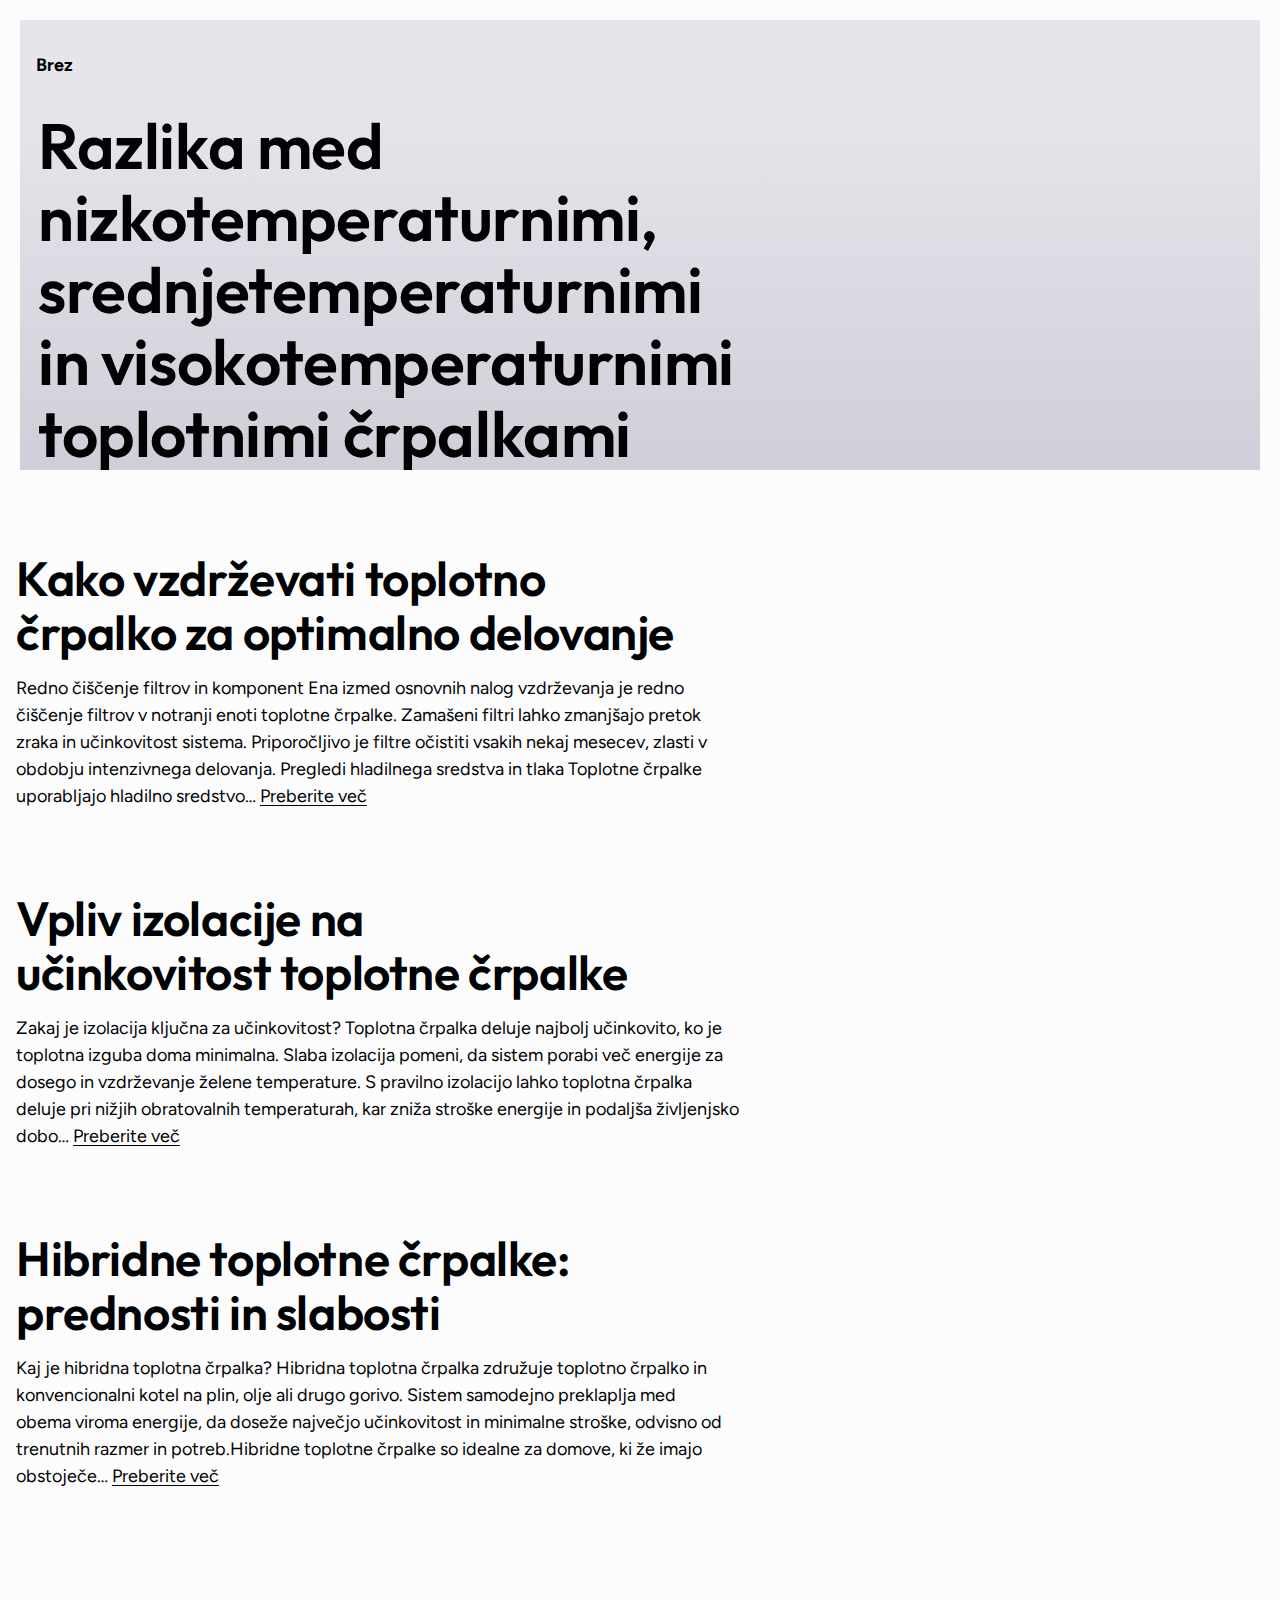
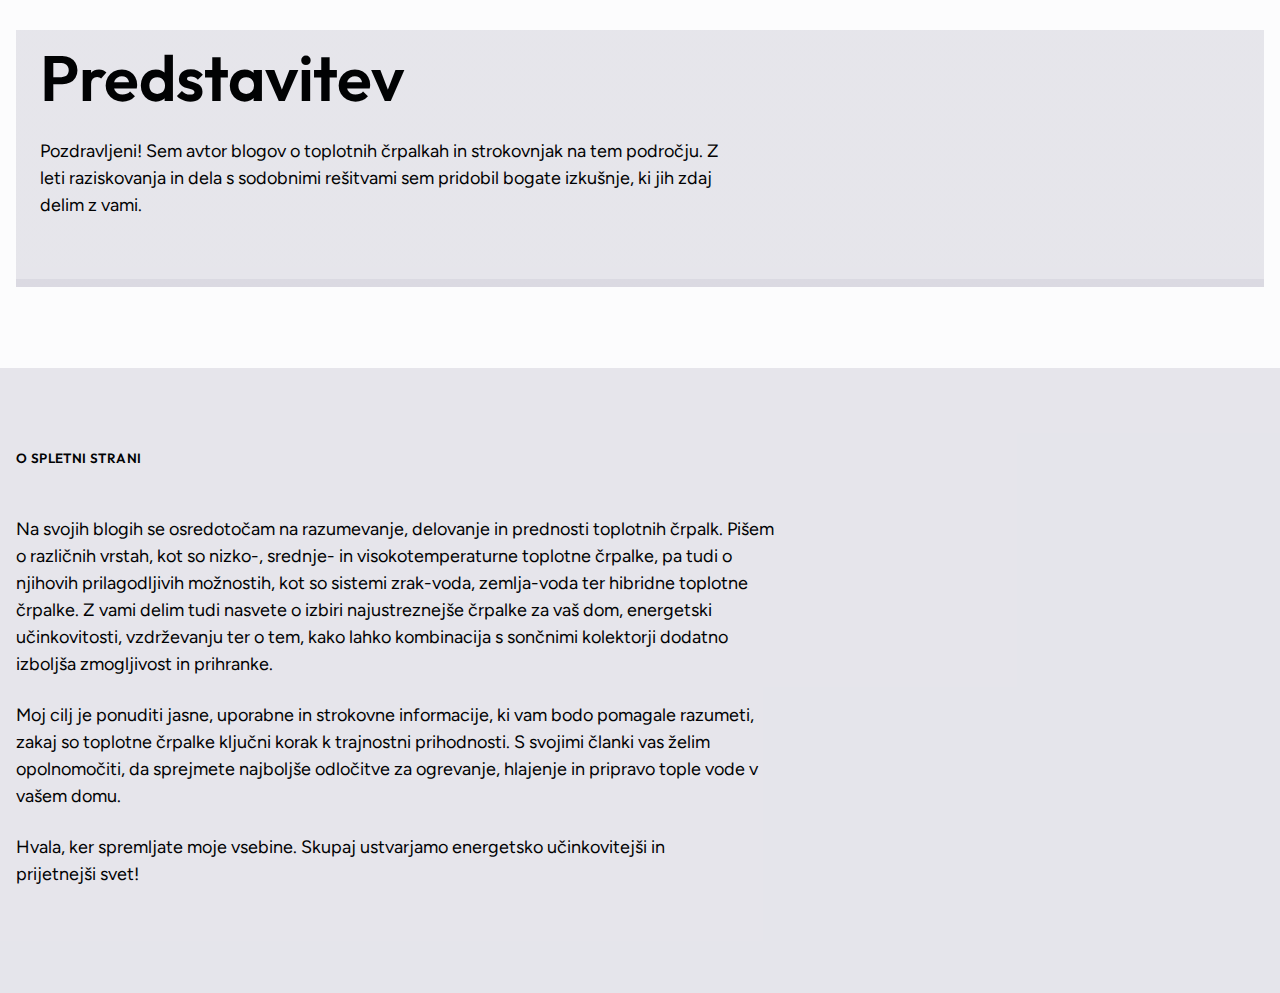
==== index.html @ 3a018a1e "Add files via upload" ====
<!DOCTYPE html>
<html lang="en-US">
<head>
	<meta charset="UTF-8">
	<meta name="viewport" content="width=device-width, initial-scale=1">
<meta name="robots" content="max-image-preview:large">
	<style>img:is([sizes="auto" i], [sizes^="auto," i]) { contain-intrinsic-size: 3000px 1500px }</style>
	<title>Brez</title>
<link rel="alternate" type="application/rss+xml" title="Brez &raquo; Feed" href="/feed/">
<link rel="alternate" type="application/rss+xml" title="Brez &raquo; Comments Feed" href="/comments/feed/">
<script>
window._wpemojiSettings = {"baseUrl":"https:\/\/s.w.org\/images\/core\/emoji\/15.0.3\/72x72\/","ext":".png","svgUrl":"https:\/\/s.w.org\/images\/core\/emoji\/15.0.3\/svg\/","svgExt":".svg","source":{"concatemoji":"\/wp-includes\/js\/wp-emoji-release.min.js?ver=6.7.1"}};
/*! This file is auto-generated */
!function(i,n){var o,s,e;function c(e){try{var t={supportTests:e,timestamp:(new Date).valueOf()};sessionStorage.setItem(o,JSON.stringify(t))}catch(e){}}function p(e,t,n){e.clearRect(0,0,e.canvas.width,e.canvas.height),e.fillText(t,0,0);var t=new Uint32Array(e.getImageData(0,0,e.canvas.width,e.canvas.height).data),r=(e.clearRect(0,0,e.canvas.width,e.canvas.height),e.fillText(n,0,0),new Uint32Array(e.getImageData(0,0,e.canvas.width,e.canvas.height).data));return t.every(function(e,t){return e===r[t]})}function u(e,t,n){switch(t){case"flag":return n(e,"🏳️‍⚧️","🏳️​⚧️")?!1:!n(e,"🇺🇳","🇺​🇳")&&!n(e,"🏴󠁧󠁢󠁥󠁮󠁧󠁿","🏴​󠁧​󠁢​󠁥​󠁮​󠁧​󠁿");case"emoji":return!n(e,"🐦‍⬛","🐦​⬛")}return!1}function f(e,t,n){var r="undefined"!=typeof WorkerGlobalScope&&self instanceof WorkerGlobalScope?new OffscreenCanvas(300,150):i.createElement("canvas"),a=r.getContext("2d",{willReadFrequently:!0}),o=(a.textBaseline="top",a.font="600 32px Arial",{});return e.forEach(function(e){o[e]=t(a,e,n)}),o}function t(e){var t=i.createElement("script");t.src=e,t.defer=!0,i.head.appendChild(t)}"undefined"!=typeof Promise&&(o="wpEmojiSettingsSupports",s=["flag","emoji"],n.supports={everything:!0,everythingExceptFlag:!0},e=new Promise(function(e){i.addEventListener("DOMContentLoaded",e,{once:!0})}),new Promise(function(t){var n=function(){try{var e=JSON.parse(sessionStorage.getItem(o));if("object"==typeof e&&"number"==typeof e.timestamp&&(new Date).valueOf()<e.timestamp+604800&&"object"==typeof e.supportTests)return e.supportTests}catch(e){}return null}();if(!n){if("undefined"!=typeof Worker&&"undefined"!=typeof OffscreenCanvas&&"undefined"!=typeof URL&&URL.createObjectURL&&"undefined"!=typeof Blob)try{var e="postMessage("+f.toString()+"("+[JSON.stringify(s),u.toString(),p.toString()].join(",")+"));",r=new Blob([e],{type:"text/javascript"}),a=new Worker(URL.createObjectURL(r),{name:"wpTestEmojiSupports"});return void(a.onmessage=function(e){c(n=e.data),a.terminate(),t(n)})}catch(e){}c(n=f(s,u,p))}t(n)}).then(function(e){for(var t in e)n.supports[t]=e[t],n.supports.everything=n.supports.everything&&n.supports[t],"flag"!==t&&(n.supports.everythingExceptFlag=n.supports.everythingExceptFlag&&n.supports[t]);n.supports.everythingExceptFlag=n.supports.everythingExceptFlag&&!n.supports.flag,n.DOMReady=!1,n.readyCallback=function(){n.DOMReady=!0}}).then(function(){return e}).then(function(){var e;n.supports.everything||(n.readyCallback(),(e=n.source||{}).concatemoji?t(e.concatemoji):e.wpemoji&&e.twemoji&&(t(e.twemoji),t(e.wpemoji)))}))}((window,document),window._wpemojiSettings);
</script>
<style id="wp-block-site-logo-inline-css">.wp-block-site-logo{box-sizing:border-box;line-height:0}.wp-block-site-logo a{display:inline-block;line-height:0}.wp-block-site-logo.is-default-size img{height:auto;width:120px}.wp-block-site-logo img{height:auto;max-width:100%}.wp-block-site-logo a,.wp-block-site-logo img{border-radius:inherit}.wp-block-site-logo.aligncenter{margin-left:auto;margin-right:auto;text-align:center}:root :where(.wp-block-site-logo.is-style-rounded){border-radius:9999px}</style>
<style id="wp-block-site-title-inline-css">.wp-block-site-title{box-sizing:border-box}.wp-block-site-title :where(a){color:inherit;font-family:inherit;font-size:inherit;font-style:inherit;font-weight:inherit;letter-spacing:inherit;line-height:inherit;text-decoration:inherit}</style>
<style id="wp-block-group-inline-css">.wp-block-group{box-sizing:border-box}:where(.wp-block-group.wp-block-group-is-layout-constrained){position:relative}</style>
<style id="wp-block-page-list-inline-css">.wp-block-navigation .wp-block-page-list{align-items:var(--navigation-layout-align,initial);background-color:inherit;display:flex;flex-direction:var(--navigation-layout-direction,initial);flex-wrap:var(--navigation-layout-wrap,wrap);justify-content:var(--navigation-layout-justify,initial)}.wp-block-navigation .wp-block-navigation-item{background-color:inherit}</style>
<link rel="stylesheet" id="wp-block-navigation-css" href="/wp-includes/blocks/navigation/style.min.css?ver=6.7.1" media="all">
<style id="wp-block-post-title-inline-css">.wp-block-post-title{box-sizing:border-box;word-break:break-word}.wp-block-post-title :where(a){display:inline-block;font-family:inherit;font-size:inherit;font-style:inherit;font-weight:inherit;letter-spacing:inherit;line-height:inherit;text-decoration:inherit}</style>
<style id="wp-block-post-featured-image-inline-css">.wp-block-post-featured-image{margin-left:0;margin-right:0}.wp-block-post-featured-image a{display:block;height:100%}.wp-block-post-featured-image :where(img){box-sizing:border-box;height:auto;max-width:100%;vertical-align:bottom;width:100%}.wp-block-post-featured-image.alignfull img,.wp-block-post-featured-image.alignwide img{width:100%}.wp-block-post-featured-image .wp-block-post-featured-image__overlay.has-background-dim{background-color:#000;inset:0;position:absolute}.wp-block-post-featured-image{position:relative}.wp-block-post-featured-image .wp-block-post-featured-image__overlay.has-background-gradient{background-color:initial}.wp-block-post-featured-image .wp-block-post-featured-image__overlay.has-background-dim-0{opacity:0}.wp-block-post-featured-image .wp-block-post-featured-image__overlay.has-background-dim-10{opacity:.1}.wp-block-post-featured-image .wp-block-post-featured-image__overlay.has-background-dim-20{opacity:.2}.wp-block-post-featured-image .wp-block-post-featured-image__overlay.has-background-dim-30{opacity:.3}.wp-block-post-featured-image .wp-block-post-featured-image__overlay.has-background-dim-40{opacity:.4}.wp-block-post-featured-image .wp-block-post-featured-image__overlay.has-background-dim-50{opacity:.5}.wp-block-post-featured-image .wp-block-post-featured-image__overlay.has-background-dim-60{opacity:.6}.wp-block-post-featured-image .wp-block-post-featured-image__overlay.has-background-dim-70{opacity:.7}.wp-block-post-featured-image .wp-block-post-featured-image__overlay.has-background-dim-80{opacity:.8}.wp-block-post-featured-image .wp-block-post-featured-image__overlay.has-background-dim-90{opacity:.9}.wp-block-post-featured-image .wp-block-post-featured-image__overlay.has-background-dim-100{opacity:1}.wp-block-post-featured-image:where(.alignleft,.alignright){width:100%}</style>
<style id="wp-block-columns-inline-css">.wp-block-columns{align-items:normal!important;box-sizing:border-box;display:flex;flex-wrap:wrap!important}@media (min-width:782px){.wp-block-columns{flex-wrap:nowrap!important}}.wp-block-columns.are-vertically-aligned-top{align-items:flex-start}.wp-block-columns.are-vertically-aligned-center{align-items:center}.wp-block-columns.are-vertically-aligned-bottom{align-items:flex-end}@media (max-width:781px){.wp-block-columns:not(.is-not-stacked-on-mobile)>.wp-block-column{flex-basis:100%!important}}@media (min-width:782px){.wp-block-columns:not(.is-not-stacked-on-mobile)>.wp-block-column{flex-basis:0;flex-grow:1}.wp-block-columns:not(.is-not-stacked-on-mobile)>.wp-block-column[style*=flex-basis]{flex-grow:0}}.wp-block-columns.is-not-stacked-on-mobile{flex-wrap:nowrap!important}.wp-block-columns.is-not-stacked-on-mobile>.wp-block-column{flex-basis:0;flex-grow:1}.wp-block-columns.is-not-stacked-on-mobile>.wp-block-column[style*=flex-basis]{flex-grow:0}:where(.wp-block-columns){margin-bottom:1.75em}:where(.wp-block-columns.has-background){padding:1.25em 2.375em}.wp-block-column{flex-grow:1;min-width:0;overflow-wrap:break-word;word-break:break-word}.wp-block-column.is-vertically-aligned-top{align-self:flex-start}.wp-block-column.is-vertically-aligned-center{align-self:center}.wp-block-column.is-vertically-aligned-bottom{align-self:flex-end}.wp-block-column.is-vertically-aligned-stretch{align-self:stretch}.wp-block-column.is-vertically-aligned-bottom,.wp-block-column.is-vertically-aligned-center,.wp-block-column.is-vertically-aligned-top{width:100%}</style>
<style id="wp-block-post-template-inline-css">.wp-block-post-template{list-style:none;margin-bottom:0;margin-top:0;max-width:100%;padding:0}.wp-block-post-template.is-flex-container{display:flex;flex-direction:row;flex-wrap:wrap;gap:1.25em}.wp-block-post-template.is-flex-container>li{margin:0;width:100%}@media (min-width:600px){.wp-block-post-template.is-flex-container.is-flex-container.columns-2>li{width:calc(50% - .625em)}.wp-block-post-template.is-flex-container.is-flex-container.columns-3>li{width:calc(33.33333% - .83333em)}.wp-block-post-template.is-flex-container.is-flex-container.columns-4>li{width:calc(25% - .9375em)}.wp-block-post-template.is-flex-container.is-flex-container.columns-5>li{width:calc(20% - 1em)}.wp-block-post-template.is-flex-container.is-flex-container.columns-6>li{width:calc(16.66667% - 1.04167em)}}@media (max-width:600px){.wp-block-post-template-is-layout-grid.wp-block-post-template-is-layout-grid.wp-block-post-template-is-layout-grid.wp-block-post-template-is-layout-grid{grid-template-columns:1fr}}.wp-block-post-template-is-layout-constrained>li>.alignright,.wp-block-post-template-is-layout-flow>li>.alignright{float:right;margin-inline-end:0;margin-inline-start:2em}.wp-block-post-template-is-layout-constrained>li>.alignleft,.wp-block-post-template-is-layout-flow>li>.alignleft{float:left;margin-inline-end:2em;margin-inline-start:0}.wp-block-post-template-is-layout-constrained>li>.aligncenter,.wp-block-post-template-is-layout-flow>li>.aligncenter{margin-inline-end:auto;margin-inline-start:auto}</style>
<link rel="stylesheet" id="wp-block-cover-css" href="/wp-includes/blocks/cover/style.min.css?ver=6.7.1" media="all">
<style id="wp-block-post-excerpt-inline-css">:where(.wp-block-post-excerpt){box-sizing:border-box;margin-bottom:var(--wp--style--block-gap);margin-top:var(--wp--style--block-gap)}.wp-block-post-excerpt__excerpt{margin-bottom:0;margin-top:0}.wp-block-post-excerpt__more-text{margin-bottom:0;margin-top:var(--wp--style--block-gap)}.wp-block-post-excerpt__more-link{display:inline-block}</style>
<style id="wp-block-spacer-inline-css">.wp-block-spacer{clear:both}</style>
<style id="wp-block-query-pagination-inline-css">.wp-block-query-pagination.is-content-justification-space-between>.wp-block-query-pagination-next:last-of-type{margin-inline-start:auto}.wp-block-query-pagination.is-content-justification-space-between>.wp-block-query-pagination-previous:first-child{margin-inline-end:auto}.wp-block-query-pagination .wp-block-query-pagination-previous-arrow{display:inline-block;margin-right:1ch}.wp-block-query-pagination .wp-block-query-pagination-previous-arrow:not(.is-arrow-chevron){transform:scaleX(1)}.wp-block-query-pagination .wp-block-query-pagination-next-arrow{display:inline-block;margin-left:1ch}.wp-block-query-pagination .wp-block-query-pagination-next-arrow:not(.is-arrow-chevron){transform:scaleX(1)}.wp-block-query-pagination.aligncenter{justify-content:center}</style>
<style id="wp-block-heading-inline-css">h1.has-background,h2.has-background,h3.has-background,h4.has-background,h5.has-background,h6.has-background{padding:1.25em 2.375em}h1.has-text-align-left[style*=writing-mode]:where([style*=vertical-lr]),h1.has-text-align-right[style*=writing-mode]:where([style*=vertical-rl]),h2.has-text-align-left[style*=writing-mode]:where([style*=vertical-lr]),h2.has-text-align-right[style*=writing-mode]:where([style*=vertical-rl]),h3.has-text-align-left[style*=writing-mode]:where([style*=vertical-lr]),h3.has-text-align-right[style*=writing-mode]:where([style*=vertical-rl]),h4.has-text-align-left[style*=writing-mode]:where([style*=vertical-lr]),h4.has-text-align-right[style*=writing-mode]:where([style*=vertical-rl]),h5.has-text-align-left[style*=writing-mode]:where([style*=vertical-lr]),h5.has-text-align-right[style*=writing-mode]:where([style*=vertical-rl]),h6.has-text-align-left[style*=writing-mode]:where([style*=vertical-lr]),h6.has-text-align-right[style*=writing-mode]:where([style*=vertical-rl]){rotate:180deg}</style>
<style id="wp-block-paragraph-inline-css">.is-small-text{font-size:.875em}.is-regular-text{font-size:1em}.is-large-text{font-size:2.25em}.is-larger-text{font-size:3em}.has-drop-cap:not(:focus):first-letter{float:left;font-size:8.4em;font-style:normal;font-weight:100;line-height:.68;margin:.05em .1em 0 0;text-transform:uppercase}body.rtl .has-drop-cap:not(:focus):first-letter{float:none;margin-left:.1em}p.has-drop-cap.has-background{overflow:hidden}:root :where(p.has-background){padding:1.25em 2.375em}:where(p.has-text-color:not(.has-link-color)) a{color:inherit}p.has-text-align-left[style*="writing-mode:vertical-lr"],p.has-text-align-right[style*="writing-mode:vertical-rl"]{rotate:180deg}</style>
<style id="wp-emoji-styles-inline-css">img.wp-smiley, img.emoji {
		display: inline !important;
		border: none !important;
		box-shadow: none !important;
		height: 1em !important;
		width: 1em !important;
		margin: 0 0.07em !important;
		vertical-align: -0.1em !important;
		background: none !important;
		padding: 0 !important;
	}</style>
<style id="wp-block-library-inline-css">:root{--wp-admin-theme-color:#007cba;--wp-admin-theme-color--rgb:0,124,186;--wp-admin-theme-color-darker-10:#006ba1;--wp-admin-theme-color-darker-10--rgb:0,107,161;--wp-admin-theme-color-darker-20:#005a87;--wp-admin-theme-color-darker-20--rgb:0,90,135;--wp-admin-border-width-focus:2px;--wp-block-synced-color:#7a00df;--wp-block-synced-color--rgb:122,0,223;--wp-bound-block-color:var(--wp-block-synced-color)}@media (min-resolution:192dpi){:root{--wp-admin-border-width-focus:1.5px}}.wp-element-button{cursor:pointer}:root{--wp--preset--font-size--normal:16px;--wp--preset--font-size--huge:42px}:root .has-very-light-gray-background-color{background-color:#eee}:root .has-very-dark-gray-background-color{background-color:#313131}:root .has-very-light-gray-color{color:#eee}:root .has-very-dark-gray-color{color:#313131}:root .has-vivid-green-cyan-to-vivid-cyan-blue-gradient-background{background:linear-gradient(135deg,#00d084,#0693e3)}:root .has-purple-crush-gradient-background{background:linear-gradient(135deg,#34e2e4,#4721fb 50%,#ab1dfe)}:root .has-hazy-dawn-gradient-background{background:linear-gradient(135deg,#faaca8,#dad0ec)}:root .has-subdued-olive-gradient-background{background:linear-gradient(135deg,#fafae1,#67a671)}:root .has-atomic-cream-gradient-background{background:linear-gradient(135deg,#fdd79a,#004a59)}:root .has-nightshade-gradient-background{background:linear-gradient(135deg,#330968,#31cdcf)}:root .has-midnight-gradient-background{background:linear-gradient(135deg,#020381,#2874fc)}.has-regular-font-size{font-size:1em}.has-larger-font-size{font-size:2.625em}.has-normal-font-size{font-size:var(--wp--preset--font-size--normal)}.has-huge-font-size{font-size:var(--wp--preset--font-size--huge)}.has-text-align-center{text-align:center}.has-text-align-left{text-align:left}.has-text-align-right{text-align:right}#end-resizable-editor-section{display:none}.aligncenter{clear:both}.items-justified-left{justify-content:flex-start}.items-justified-center{justify-content:center}.items-justified-right{justify-content:flex-end}.items-justified-space-between{justify-content:space-between}.screen-reader-text{border:0;clip:rect(1px,1px,1px,1px);clip-path:inset(50%);height:1px;margin:-1px;overflow:hidden;padding:0;position:absolute;width:1px;word-wrap:normal!important}.screen-reader-text:focus{background-color:#ddd;clip:auto!important;clip-path:none;color:#444;display:block;font-size:1em;height:auto;left:5px;line-height:normal;padding:15px 23px 14px;text-decoration:none;top:5px;width:auto;z-index:100000}html :where(.has-border-color){border-style:solid}html :where([style*=border-top-color]){border-top-style:solid}html :where([style*=border-right-color]){border-right-style:solid}html :where([style*=border-bottom-color]){border-bottom-style:solid}html :where([style*=border-left-color]){border-left-style:solid}html :where([style*=border-width]){border-style:solid}html :where([style*=border-top-width]){border-top-style:solid}html :where([style*=border-right-width]){border-right-style:solid}html :where([style*=border-bottom-width]){border-bottom-style:solid}html :where([style*=border-left-width]){border-left-style:solid}html :where(img[class*=wp-image-]){height:auto;max-width:100%}:where(figure){margin:0 0 1em}html :where(.is-position-sticky){--wp-admin--admin-bar--position-offset:var(--wp-admin--admin-bar--height,0px)}@media screen and (max-width:600px){html :where(.is-position-sticky){--wp-admin--admin-bar--position-offset:0px}}</style>
<style id="global-styles-inline-css">:root{--wp--preset--aspect-ratio--square: 1;--wp--preset--aspect-ratio--4-3: 4/3;--wp--preset--aspect-ratio--3-4: 3/4;--wp--preset--aspect-ratio--3-2: 3/2;--wp--preset--aspect-ratio--2-3: 2/3;--wp--preset--aspect-ratio--16-9: 16/9;--wp--preset--aspect-ratio--9-16: 9/16;--wp--preset--color--black: #000000;--wp--preset--color--cyan-bluish-gray: #abb8c3;--wp--preset--color--white: #ffffff;--wp--preset--color--pale-pink: #f78da7;--wp--preset--color--vivid-red: #cf2e2e;--wp--preset--color--luminous-vivid-orange: #ff6900;--wp--preset--color--luminous-vivid-amber: #fcb900;--wp--preset--color--light-green-cyan: #7bdcb5;--wp--preset--color--vivid-green-cyan: #00d084;--wp--preset--color--pale-cyan-blue: #8ed1fc;--wp--preset--color--vivid-cyan-blue: #0693e3;--wp--preset--color--vivid-purple: #9b51e0;--wp--preset--color--base: #fcfcfd;--wp--preset--color--contrast: #010203;--wp--preset--color--primary: #010304d9;--wp--preset--color--secondary: #01030480;--wp--preset--color--tertiary: #d0cfd9;--wp--preset--color--quaternary: #CFCED980;--wp--preset--gradient--vivid-cyan-blue-to-vivid-purple: linear-gradient(135deg,rgba(6,147,227,1) 0%,rgb(155,81,224) 100%);--wp--preset--gradient--light-green-cyan-to-vivid-green-cyan: linear-gradient(135deg,rgb(122,220,180) 0%,rgb(0,208,130) 100%);--wp--preset--gradient--luminous-vivid-amber-to-luminous-vivid-orange: linear-gradient(135deg,rgba(252,185,0,1) 0%,rgba(255,105,0,1) 100%);--wp--preset--gradient--luminous-vivid-orange-to-vivid-red: linear-gradient(135deg,rgba(255,105,0,1) 0%,rgb(207,46,46) 100%);--wp--preset--gradient--very-light-gray-to-cyan-bluish-gray: linear-gradient(135deg,rgb(238,238,238) 0%,rgb(169,184,195) 100%);--wp--preset--gradient--cool-to-warm-spectrum: linear-gradient(135deg,rgb(74,234,220) 0%,rgb(151,120,209) 20%,rgb(207,42,186) 40%,rgb(238,44,130) 60%,rgb(251,105,98) 80%,rgb(254,248,76) 100%);--wp--preset--gradient--blush-light-purple: linear-gradient(135deg,rgb(255,206,236) 0%,rgb(152,150,240) 100%);--wp--preset--gradient--blush-bordeaux: linear-gradient(135deg,rgb(254,205,165) 0%,rgb(254,45,45) 50%,rgb(107,0,62) 100%);--wp--preset--gradient--luminous-dusk: linear-gradient(135deg,rgb(255,203,112) 0%,rgb(199,81,192) 50%,rgb(65,88,208) 100%);--wp--preset--gradient--pale-ocean: linear-gradient(135deg,rgb(255,245,203) 0%,rgb(182,227,212) 50%,rgb(51,167,181) 100%);--wp--preset--gradient--electric-grass: linear-gradient(135deg,rgb(202,248,128) 0%,rgb(113,206,126) 100%);--wp--preset--gradient--midnight: linear-gradient(135deg,rgb(2,3,129) 0%,rgb(40,116,252) 100%);--wp--preset--gradient--default-gradient: linear-gradient(to bottom,var(--wp--preset--color--quaternary), var(--wp--preset--color--tertiary));--wp--preset--gradient--hard-95-gradient: linear-gradient(to top,var(--wp--preset--color--quaternary) 95%, var(--wp--preset--color--base) 95%);--wp--preset--gradient--hard-30-gradient: linear-gradient(to top,var(--wp--preset--color--quaternary) 30%, var(--wp--preset--color--base) 30%);--wp--preset--font-size--small: clamp(0.825rem, 0.825rem + ((1vw - 0.2rem) * 0.292), 1rem);--wp--preset--font-size--medium: clamp(1.1rem, 1.1rem + ((1vw - 0.2rem) * 0.042), 1.125rem);--wp--preset--font-size--large: clamp(1.25rem, 1.25rem + ((1vw - 0.2rem) * 0.083), 1.3rem);--wp--preset--font-size--x-large: clamp(2.125rem, 2.125rem + ((1vw - 0.2rem) * 1.458), 3rem);--wp--preset--font-size--x-small: clamp(0.8rem, 0.8rem + ((1vw - 0.2rem) * 0.063), 0.8375rem);--wp--preset--font-size--xx-large: clamp(2.5rem, 2.5rem + ((1vw - 0.2rem) * 2.5), 4rem);--wp--preset--font-family--system-font: -apple-system, BlinkMacSystemFont, 'Segoe UI', Roboto, Oxygen-Sans, Ubuntu, Cantarell, 'Helvetica Neue', sans-serif;--wp--preset--font-family--besley: Besley, serif;--wp--preset--font-family--figtree: Figtree, sans-serif;--wp--preset--font-family--manrope: Manrope, sans-serif;--wp--preset--font-family--outfit: Outfit, sans-serif;--wp--preset--font-family--piazzolla-24: Piazzolla, serif;--wp--preset--font-family--space-grotesk: Space Grotesk, sans-serif;--wp--preset--font-family--zilla-slab: Zilla Slab, serif;--wp--preset--spacing--20: 0.44rem;--wp--preset--spacing--30: 0.67rem;--wp--preset--spacing--40: 1rem;--wp--preset--spacing--50: 1.5rem;--wp--preset--spacing--60: 2.25rem;--wp--preset--spacing--70: 3.38rem;--wp--preset--spacing--80: 5.06rem;--wp--preset--shadow--natural: 6px 6px 9px rgba(0, 0, 0, 0.2);--wp--preset--shadow--deep: 12px 12px 50px rgba(0, 0, 0, 0.4);--wp--preset--shadow--sharp: 6px 6px 0px rgba(0, 0, 0, 0.2);--wp--preset--shadow--outlined: 6px 6px 0px -3px rgba(255, 255, 255, 1), 6px 6px rgba(0, 0, 0, 1);--wp--preset--shadow--crisp: 6px 6px 0px rgba(0, 0, 0, 1);}:root { --wp--style--global--content-size: 900px;--wp--style--global--wide-size: 1280px; }:where(body) { margin: 0; }.wp-site-blocks { padding-top: var(--wp--style--root--padding-top); padding-bottom: var(--wp--style--root--padding-bottom); }.has-global-padding { padding-right: var(--wp--style--root--padding-right); padding-left: var(--wp--style--root--padding-left); }.has-global-padding > .alignfull { margin-right: calc(var(--wp--style--root--padding-right) * -1); margin-left: calc(var(--wp--style--root--padding-left) * -1); }.has-global-padding :where(:not(.alignfull.is-layout-flow) > .has-global-padding:not(.wp-block-block, .alignfull)) { padding-right: 0; padding-left: 0; }.has-global-padding :where(:not(.alignfull.is-layout-flow) > .has-global-padding:not(.wp-block-block, .alignfull)) > .alignfull { margin-left: 0; margin-right: 0; }.wp-site-blocks > .alignleft { float: left; margin-right: 2em; }.wp-site-blocks > .alignright { float: right; margin-left: 2em; }.wp-site-blocks > .aligncenter { justify-content: center; margin-left: auto; margin-right: auto; }:where(.wp-site-blocks) > * { margin-block-start: var(--wp--preset--spacing--50); margin-block-end: 0; }:where(.wp-site-blocks) > :first-child { margin-block-start: 0; }:where(.wp-site-blocks) > :last-child { margin-block-end: 0; }:root { --wp--style--block-gap: var(--wp--preset--spacing--50); }:root :where(.is-layout-flow) > :first-child{margin-block-start: 0;}:root :where(.is-layout-flow) > :last-child{margin-block-end: 0;}:root :where(.is-layout-flow) > *{margin-block-start: var(--wp--preset--spacing--50);margin-block-end: 0;}:root :where(.is-layout-constrained) > :first-child{margin-block-start: 0;}:root :where(.is-layout-constrained) > :last-child{margin-block-end: 0;}:root :where(.is-layout-constrained) > *{margin-block-start: var(--wp--preset--spacing--50);margin-block-end: 0;}:root :where(.is-layout-flex){gap: var(--wp--preset--spacing--50);}:root :where(.is-layout-grid){gap: var(--wp--preset--spacing--50);}.is-layout-flow > .alignleft{float: left;margin-inline-start: 0;margin-inline-end: 2em;}.is-layout-flow > .alignright{float: right;margin-inline-start: 2em;margin-inline-end: 0;}.is-layout-flow > .aligncenter{margin-left: auto !important;margin-right: auto !important;}.is-layout-constrained > .alignleft{float: left;margin-inline-start: 0;margin-inline-end: 2em;}.is-layout-constrained > .alignright{float: right;margin-inline-start: 2em;margin-inline-end: 0;}.is-layout-constrained > .aligncenter{margin-left: auto !important;margin-right: auto !important;}.is-layout-constrained > :where(:not(.alignleft):not(.alignright):not(.alignfull)){max-width: var(--wp--style--global--content-size);margin-left: auto !important;margin-right: auto !important;}.is-layout-constrained > .alignwide{max-width: var(--wp--style--global--wide-size);}body .is-layout-flex{display: flex;}.is-layout-flex{flex-wrap: wrap;align-items: center;}.is-layout-flex > :is(*, div){margin: 0;}body .is-layout-grid{display: grid;}.is-layout-grid > :is(*, div){margin: 0;}body{background-color: var(--wp--preset--color--base);color: var(--wp--preset--color--contrast);font-family: var(--wp--preset--font-family--figtree);font-size: var(--wp--preset--font-size--medium);line-height: 1.5;--wp--style--root--padding-top: 0;--wp--style--root--padding-right: var(--wp--preset--spacing--40);--wp--style--root--padding-bottom: 0;--wp--style--root--padding-left: var(--wp--preset--spacing--40);}a:where(:not(.wp-element-button)){color: var(--wp--preset--color--contrast);text-decoration: underline;}:root :where(a:where(:not(.wp-element-button)):hover){color: var(--wp--preset--color--secondary);text-decoration: none;}h1, h2, h3, h4, h5, h6{font-family: var(--wp--preset--font-family--outfit);font-style: normal;font-weight: 700;line-height: 1.125;}h1{font-size: var(--wp--preset--font-size--xx-large);letter-spacing: -0.025rem;}h2{font-size: var(--wp--preset--font-size--x-large);letter-spacing: -0.025rem;text-transform: none;}h3{font-size: var(--wp--preset--font-size--large);line-height: 1.4;}h4{font-size: var(--wp--preset--font-size--medium);line-height: 1.4;}h5{font-size: var(--wp--preset--font-size--small);line-height: 1.4;text-transform: uppercase;}h6{font-size: var(--wp--preset--font-size--small);line-height: 1.4;text-transform: uppercase;}:root :where(.wp-element-button, .wp-block-button__link){background-color: var(--wp--preset--color--primary);border-radius: 0.25rem;border-width: 0;color: var(--wp--preset--color--base);font-family: inherit;font-size: inherit;line-height: inherit;padding: calc(0.667em + 2px) calc(1.333em + 2px);text-decoration: none;}:root :where(.wp-element-button:hover, .wp-block-button__link:hover){background-color: var(--wp--preset--color--secondary);color: var(--wp--preset--color--base);}:root :where(.wp-element-button:focus, .wp-block-button__link:focus){background-color: var(--wp--preset--color--primary);color: var(--wp--preset--color--base);outline-color: var(--wp--preset--color--primary);outline-offset: 2px;outline-style: dotted;outline-width: 1px;}:root :where(.wp-element-button:active, .wp-block-button__link:active){background-color: var(--wp--preset--color--primary);color: var(--wp--preset--color--base);}.has-black-color{color: var(--wp--preset--color--black) !important;}.has-cyan-bluish-gray-color{color: var(--wp--preset--color--cyan-bluish-gray) !important;}.has-white-color{color: var(--wp--preset--color--white) !important;}.has-pale-pink-color{color: var(--wp--preset--color--pale-pink) !important;}.has-vivid-red-color{color: var(--wp--preset--color--vivid-red) !important;}.has-luminous-vivid-orange-color{color: var(--wp--preset--color--luminous-vivid-orange) !important;}.has-luminous-vivid-amber-color{color: var(--wp--preset--color--luminous-vivid-amber) !important;}.has-light-green-cyan-color{color: var(--wp--preset--color--light-green-cyan) !important;}.has-vivid-green-cyan-color{color: var(--wp--preset--color--vivid-green-cyan) !important;}.has-pale-cyan-blue-color{color: var(--wp--preset--color--pale-cyan-blue) !important;}.has-vivid-cyan-blue-color{color: var(--wp--preset--color--vivid-cyan-blue) !important;}.has-vivid-purple-color{color: var(--wp--preset--color--vivid-purple) !important;}.has-base-color{color: var(--wp--preset--color--base) !important;}.has-contrast-color{color: var(--wp--preset--color--contrast) !important;}.has-primary-color{color: var(--wp--preset--color--primary) !important;}.has-secondary-color{color: var(--wp--preset--color--secondary) !important;}.has-tertiary-color{color: var(--wp--preset--color--tertiary) !important;}.has-quaternary-color{color: var(--wp--preset--color--quaternary) !important;}.has-black-background-color{background-color: var(--wp--preset--color--black) !important;}.has-cyan-bluish-gray-background-color{background-color: var(--wp--preset--color--cyan-bluish-gray) !important;}.has-white-background-color{background-color: var(--wp--preset--color--white) !important;}.has-pale-pink-background-color{background-color: var(--wp--preset--color--pale-pink) !important;}.has-vivid-red-background-color{background-color: var(--wp--preset--color--vivid-red) !important;}.has-luminous-vivid-orange-background-color{background-color: var(--wp--preset--color--luminous-vivid-orange) !important;}.has-luminous-vivid-amber-background-color{background-color: var(--wp--preset--color--luminous-vivid-amber) !important;}.has-light-green-cyan-background-color{background-color: var(--wp--preset--color--light-green-cyan) !important;}.has-vivid-green-cyan-background-color{background-color: var(--wp--preset--color--vivid-green-cyan) !important;}.has-pale-cyan-blue-background-color{background-color: var(--wp--preset--color--pale-cyan-blue) !important;}.has-vivid-cyan-blue-background-color{background-color: var(--wp--preset--color--vivid-cyan-blue) !important;}.has-vivid-purple-background-color{background-color: var(--wp--preset--color--vivid-purple) !important;}.has-base-background-color{background-color: var(--wp--preset--color--base) !important;}.has-contrast-background-color{background-color: var(--wp--preset--color--contrast) !important;}.has-primary-background-color{background-color: var(--wp--preset--color--primary) !important;}.has-secondary-background-color{background-color: var(--wp--preset--color--secondary) !important;}.has-tertiary-background-color{background-color: var(--wp--preset--color--tertiary) !important;}.has-quaternary-background-color{background-color: var(--wp--preset--color--quaternary) !important;}.has-black-border-color{border-color: var(--wp--preset--color--black) !important;}.has-cyan-bluish-gray-border-color{border-color: var(--wp--preset--color--cyan-bluish-gray) !important;}.has-white-border-color{border-color: var(--wp--preset--color--white) !important;}.has-pale-pink-border-color{border-color: var(--wp--preset--color--pale-pink) !important;}.has-vivid-red-border-color{border-color: var(--wp--preset--color--vivid-red) !important;}.has-luminous-vivid-orange-border-color{border-color: var(--wp--preset--color--luminous-vivid-orange) !important;}.has-luminous-vivid-amber-border-color{border-color: var(--wp--preset--color--luminous-vivid-amber) !important;}.has-light-green-cyan-border-color{border-color: var(--wp--preset--color--light-green-cyan) !important;}.has-vivid-green-cyan-border-color{border-color: var(--wp--preset--color--vivid-green-cyan) !important;}.has-pale-cyan-blue-border-color{border-color: var(--wp--preset--color--pale-cyan-blue) !important;}.has-vivid-cyan-blue-border-color{border-color: var(--wp--preset--color--vivid-cyan-blue) !important;}.has-vivid-purple-border-color{border-color: var(--wp--preset--color--vivid-purple) !important;}.has-base-border-color{border-color: var(--wp--preset--color--base) !important;}.has-contrast-border-color{border-color: var(--wp--preset--color--contrast) !important;}.has-primary-border-color{border-color: var(--wp--preset--color--primary) !important;}.has-secondary-border-color{border-color: var(--wp--preset--color--secondary) !important;}.has-tertiary-border-color{border-color: var(--wp--preset--color--tertiary) !important;}.has-quaternary-border-color{border-color: var(--wp--preset--color--quaternary) !important;}.has-vivid-cyan-blue-to-vivid-purple-gradient-background{background: var(--wp--preset--gradient--vivid-cyan-blue-to-vivid-purple) !important;}.has-light-green-cyan-to-vivid-green-cyan-gradient-background{background: var(--wp--preset--gradient--light-green-cyan-to-vivid-green-cyan) !important;}.has-luminous-vivid-amber-to-luminous-vivid-orange-gradient-background{background: var(--wp--preset--gradient--luminous-vivid-amber-to-luminous-vivid-orange) !important;}.has-luminous-vivid-orange-to-vivid-red-gradient-background{background: var(--wp--preset--gradient--luminous-vivid-orange-to-vivid-red) !important;}.has-very-light-gray-to-cyan-bluish-gray-gradient-background{background: var(--wp--preset--gradient--very-light-gray-to-cyan-bluish-gray) !important;}.has-cool-to-warm-spectrum-gradient-background{background: var(--wp--preset--gradient--cool-to-warm-spectrum) !important;}.has-blush-light-purple-gradient-background{background: var(--wp--preset--gradient--blush-light-purple) !important;}.has-blush-bordeaux-gradient-background{background: var(--wp--preset--gradient--blush-bordeaux) !important;}.has-luminous-dusk-gradient-background{background: var(--wp--preset--gradient--luminous-dusk) !important;}.has-pale-ocean-gradient-background{background: var(--wp--preset--gradient--pale-ocean) !important;}.has-electric-grass-gradient-background{background: var(--wp--preset--gradient--electric-grass) !important;}.has-midnight-gradient-background{background: var(--wp--preset--gradient--midnight) !important;}.has-default-gradient-gradient-background{background: var(--wp--preset--gradient--default-gradient) !important;}.has-hard-95-gradient-gradient-background{background: var(--wp--preset--gradient--hard-95-gradient) !important;}.has-hard-30-gradient-gradient-background{background: var(--wp--preset--gradient--hard-30-gradient) !important;}.has-small-font-size{font-size: var(--wp--preset--font-size--small) !important;}.has-medium-font-size{font-size: var(--wp--preset--font-size--medium) !important;}.has-large-font-size{font-size: var(--wp--preset--font-size--large) !important;}.has-x-large-font-size{font-size: var(--wp--preset--font-size--x-large) !important;}.has-x-small-font-size{font-size: var(--wp--preset--font-size--x-small) !important;}.has-xx-large-font-size{font-size: var(--wp--preset--font-size--xx-large) !important;}.has-system-font-font-family{font-family: var(--wp--preset--font-family--system-font) !important;}.has-besley-font-family{font-family: var(--wp--preset--font-family--besley) !important;}.has-figtree-font-family{font-family: var(--wp--preset--font-family--figtree) !important;}.has-manrope-font-family{font-family: var(--wp--preset--font-family--manrope) !important;}.has-outfit-font-family{font-family: var(--wp--preset--font-family--outfit) !important;}.has-piazzolla-24-font-family{font-family: var(--wp--preset--font-family--piazzolla-24) !important;}.has-space-grotesk-font-family{font-family: var(--wp--preset--font-family--space-grotesk) !important;}.has-zilla-slab-font-family{font-family: var(--wp--preset--font-family--zilla-slab) !important;}
:root :where(.wp-block-cover){color: var(--wp--preset--color--contrast);}
:root :where(.wp-block-cover h1,.wp-block-cover  h2,.wp-block-cover  h3,.wp-block-cover  h4,.wp-block-cover  h5,.wp-block-cover  h6){color: var(--wp--preset--color--contrast);}
:root :where(.wp-block-cover a:where(:not(.wp-element-button))){color: var(--wp--preset--color--contrast);}
:root :where(.wp-block-navigation){font-size: var(--wp--preset--font-size--medium);line-height: 1;}:root :where(.wp-block-navigation-is-layout-flow) > :first-child{margin-block-start: 0;}:root :where(.wp-block-navigation-is-layout-flow) > :last-child{margin-block-end: 0;}:root :where(.wp-block-navigation-is-layout-flow) > *{margin-block-start: var(--wp--preset--spacing--60);margin-block-end: 0;}:root :where(.wp-block-navigation-is-layout-constrained) > :first-child{margin-block-start: 0;}:root :where(.wp-block-navigation-is-layout-constrained) > :last-child{margin-block-end: 0;}:root :where(.wp-block-navigation-is-layout-constrained) > *{margin-block-start: var(--wp--preset--spacing--60);margin-block-end: 0;}:root :where(.wp-block-navigation-is-layout-flex){gap: var(--wp--preset--spacing--60);}:root :where(.wp-block-navigation-is-layout-grid){gap: var(--wp--preset--spacing--60);}
:root :where(.wp-block-navigation a:where(:not(.wp-element-button))){text-decoration: none;}
:root :where(.wp-block-navigation a:where(:not(.wp-element-button)):hover){text-decoration: underline;}
:root :where(p){line-height: 1.5;}
:root :where(.wp-block-post-featured-image){padding-top: 0;padding-bottom: 0;}
:root :where(.wp-block-post-title){margin-bottom: 0;}
:root :where(.wp-block-post-title a:where(:not(.wp-element-button))){text-decoration: none;}
:root :where(.wp-block-post-title a:where(:not(.wp-element-button)):hover){text-decoration: underline;}
:root :where(.wp-block-query-pagination){font-size: var(--wp--preset--font-size--large);font-style: normal;font-weight: 700;letter-spacing: -0.025rem;line-height: 1;}
:root :where(.wp-block-site-title){color: var(--wp--preset--color--contrast);font-size: var(--wp--preset--font-size--medium);font-style: normal;font-weight: 700;letter-spacing: -0.0025rem;line-height: 1;}
:root :where(.wp-block-site-title a:where(:not(.wp-element-button))){color: var(--wp--preset--color--contrast);text-decoration: none;}
:root :where(.wp-block-site-title a:where(:not(.wp-element-button)):hover){text-decoration: underline;}</style>
<style id="core-block-supports-inline-css">.wp-container-core-group-is-layout-1{flex-wrap:nowrap;gap:var(--wp--preset--spacing--40);}.wp-container-core-navigation-is-layout-1{justify-content:flex-end;}.wp-container-core-group-is-layout-2{flex-wrap:nowrap;justify-content:space-between;}.wp-container-core-group-is-layout-3 > .alignfull{margin-right:calc(var(--wp--preset--spacing--40) * -1);margin-left:calc(var(--wp--preset--spacing--40) * -1);}.wp-elements-792f73397d25f2bd636ad1302e7aec44 h1, .wp-elements-792f73397d25f2bd636ad1302e7aec44 h2, .wp-elements-792f73397d25f2bd636ad1302e7aec44 h3, .wp-elements-792f73397d25f2bd636ad1302e7aec44 h4, .wp-elements-792f73397d25f2bd636ad1302e7aec44 h5, .wp-elements-792f73397d25f2bd636ad1302e7aec44 h6{color:var(--wp--preset--color--base);}.wp-container-core-group-is-layout-4{gap:var(--wp--preset--spacing--50);flex-direction:column;align-items:stretch;}.wp-container-core-columns-is-layout-1{flex-wrap:nowrap;gap:var(--wp--preset--spacing--50) 2em;}.wp-container-core-group-is-layout-5 > .alignfull{margin-right:calc(0px * -1);margin-left:calc(0px * -1);}.wp-container-core-group-is-layout-6{gap:1.2rem;flex-direction:column;align-items:flex-start;justify-content:space-between;}.wp-container-core-group-is-layout-7{gap:var(--wp--preset--spacing--40);flex-direction:column;align-items:stretch;}.wp-container-core-column-is-layout-4 > :where(:not(.alignleft):not(.alignright):not(.alignfull)){margin-left:0 !important;}.wp-container-core-columns-is-layout-2{flex-wrap:nowrap;gap:var(--wp--preset--spacing--30) 2em;}.wp-container-core-columns-is-layout-3{flex-wrap:nowrap;gap:var(--wp--preset--spacing--20) 2em;}.wp-container-core-group-is-layout-8{gap:1.2rem;flex-direction:column;align-items:flex-start;justify-content:space-between;}.wp-container-core-group-is-layout-9{gap:var(--wp--preset--spacing--40);flex-direction:column;align-items:stretch;}.wp-container-core-column-is-layout-10 > :where(:not(.alignleft):not(.alignright):not(.alignfull)){margin-left:0 !important;}.wp-container-core-columns-is-layout-4{flex-wrap:nowrap;gap:var(--wp--preset--spacing--30) 2em;}.wp-container-core-columns-is-layout-5{flex-wrap:nowrap;gap:var(--wp--preset--spacing--20) 2em;}.wp-container-core-group-is-layout-10{gap:1.2rem;flex-direction:column;align-items:flex-start;justify-content:space-between;}.wp-container-core-group-is-layout-11{gap:var(--wp--preset--spacing--40);flex-direction:column;align-items:stretch;}.wp-container-core-column-is-layout-16 > :where(:not(.alignleft):not(.alignright):not(.alignfull)){margin-left:0 !important;}.wp-container-core-columns-is-layout-6{flex-wrap:nowrap;gap:var(--wp--preset--spacing--30) 2em;}.wp-container-core-columns-is-layout-7{flex-wrap:nowrap;gap:var(--wp--preset--spacing--20) 2em;}.wp-container-core-post-template-is-layout-2 > *{margin-block-start:0;margin-block-end:0;}.wp-container-core-post-template-is-layout-2 > * + *{margin-block-start:var(--wp--preset--spacing--80);margin-block-end:0;}.wp-container-content-1{flex-grow:1;}.wp-container-core-group-is-layout-13{gap:var(--wp--preset--spacing--50);flex-direction:column;align-items:flex-start;justify-content:flex-start;}.wp-container-core-column-is-layout-22 > :where(:not(.alignleft):not(.alignright):not(.alignfull)){margin-left:0 !important;}.wp-container-core-column-is-layout-23 > :where(:not(.alignleft):not(.alignright):not(.alignfull)){margin-left:0 !important;}.wp-container-core-columns-is-layout-8{flex-wrap:nowrap;gap:var(--wp--preset--spacing--40) 2em;}.wp-container-core-group-is-layout-15 > *{margin-block-start:0;margin-block-end:0;}.wp-container-core-group-is-layout-15 > * + *{margin-block-start:var(--wp--preset--spacing--80);margin-block-end:0;}.wp-elements-0bb33927d8f34394c34897ac63196ee3 a:where(:not(.wp-element-button)){color:var(--wp--preset--color--contrast);}.wp-container-core-group-is-layout-16{flex-direction:column;align-items:stretch;}.wp-container-core-group-is-layout-17{flex-direction:column;align-items:flex-start;}.wp-container-core-columns-is-layout-9{flex-wrap:nowrap;}.wp-container-core-group-is-layout-18 > .alignfull{margin-right:calc(0px * -1);margin-left:calc(0px * -1);}.wp-container-core-group-is-layout-18 > :where(:not(.alignleft):not(.alignright):not(.alignfull)){margin-left:0 !important;}.wp-container-core-group-is-layout-18 > *{margin-block-start:0;margin-block-end:0;}.wp-container-core-group-is-layout-18 > * + *{margin-block-start:var(--wp--preset--spacing--80);margin-block-end:0;}.wp-container-core-group-is-layout-19 > .alignfull{margin-right:calc(1rem * -1);margin-left:calc(1rem * -1);}</style>
<style id="wp-block-template-skip-link-inline-css">.skip-link.screen-reader-text {
			border: 0;
			clip: rect(1px,1px,1px,1px);
			clip-path: inset(50%);
			height: 1px;
			margin: -1px;
			overflow: hidden;
			padding: 0;
			position: absolute !important;
			width: 1px;
			word-wrap: normal !important;
		}

		.skip-link.screen-reader-text:focus {
			background-color: #eee;
			clip: auto !important;
			clip-path: none;
			color: #444;
			display: block;
			font-size: 1em;
			height: auto;
			left: 5px;
			line-height: normal;
			padding: 15px 23px 14px;
			text-decoration: none;
			top: 5px;
			width: auto;
			z-index: 100000;
		}</style>
<link rel="stylesheet" id="castcore-style-css" href="/wp-content/themes/castcore/style.css?ver=1.0.0" media="all">
<link rel="https://api.w.org/" href="/wp-json/">
<link rel="EditURI" type="application/rsd+xml" title="RSD" href="/xmlrpc.php?rsd">
<meta name="generator" content="WordPress 6.7.1">
<script type="importmap" id="wp-importmap">{"imports":{"@wordpress\/interactivity":"\/wp-includes\/js\/dist\/script-modules\/interactivity\/index.min.js?ver=06b8f695ef48ab2d9277"}}</script>
<script type="module" src="/wp-includes/js/dist/script-modules/block-library/navigation/view.min.js?ver=8ff192874fc8910a284c" id="@wordpress/block-library/navigation/view-js-module"></script>
<link rel="modulepreload" href="/wp-includes/js/dist/script-modules/interactivity/index.min.js?ver=06b8f695ef48ab2d9277" id="@wordpress/interactivity-js-modulepreload">
<style class="wp-fonts-local">@font-face{font-family:Besley;font-style:normal;font-weight:400;font-display:fallback;src:url('/wp-content/themes/castcore/assets/fonts/besley/Besley_regular_400.woff2') format('woff2');}
@font-face{font-family:Besley;font-style:normal;font-weight:700;font-display:fallback;src:url('/wp-content/themes/castcore/assets/fonts/besley/Besley_regular_700.woff2') format('woff2');}
@font-face{font-family:Besley;font-style:italic;font-weight:400;font-display:fallback;src:url('/wp-content/themes/castcore/assets/fonts/besley/Besley_italic_400.woff2') format('woff2');}
@font-face{font-family:Besley;font-style:italic;font-weight:700;font-display:fallback;src:url('/wp-content/themes/castcore/assets/fonts/besley/Besley_italic_700.woff2') format('woff2');}
@font-face{font-family:Figtree;font-style:normal;font-weight:400;font-display:fallback;src:url('/wp-content/themes/castcore/assets/fonts/figtree/figtree_normal_400.ttf') format('truetype');}
@font-face{font-family:Figtree;font-style:normal;font-weight:600;font-display:fallback;src:url('/wp-content/themes/castcore/assets/fonts/figtree/figtree_normal_600.ttf') format('truetype');}
@font-face{font-family:Figtree;font-style:normal;font-weight:700;font-display:fallback;src:url('/wp-content/themes/castcore/assets/fonts/figtree/figtree_normal_700.ttf') format('truetype');}
@font-face{font-family:Figtree;font-style:italic;font-weight:400;font-display:fallback;src:url('/wp-content/themes/castcore/assets/fonts/figtree/figtree_italic_400.ttf') format('truetype');}
@font-face{font-family:Figtree;font-style:italic;font-weight:600;font-display:fallback;src:url('/wp-content/themes/castcore/assets/fonts/figtree/figtree_italic_600.ttf') format('truetype');}
@font-face{font-family:Figtree;font-style:italic;font-weight:700;font-display:fallback;src:url('/wp-content/themes/castcore/assets/fonts/figtree/figtree_italic_700.ttf') format('truetype');}
@font-face{font-family:Manrope;font-style:normal;font-weight:400;font-display:fallback;src:url('/wp-content/themes/castcore/assets/fonts/manrope/manrope_normal_400.ttf') format('truetype');}
@font-face{font-family:Manrope;font-style:normal;font-weight:700;font-display:fallback;src:url('/wp-content/themes/castcore/assets/fonts/manrope/manrope_normal_700.ttf') format('truetype');}
@font-face{font-family:Outfit;font-style:normal;font-weight:400;font-display:fallback;src:url('/wp-content/themes/castcore/assets/fonts/outfit/outfit_normal_400.ttf') format('truetype');}
@font-face{font-family:Outfit;font-style:normal;font-weight:600;font-display:fallback;src:url('/wp-content/themes/castcore/assets/fonts/outfit/outfit_normal_600.ttf') format('truetype');}
@font-face{font-family:Outfit;font-style:italic;font-weight:700;font-display:fallback;src:url('/wp-content/themes/castcore/assets/fonts/outfit/outfit_normal_700.ttf') format('truetype');}
@font-face{font-family:Piazzolla;font-style:normal;font-weight:400;font-display:fallback;src:url('/wp-content/themes/castcore/assets/fonts/piazzolla-24/piazzolla-24_normal_400.ttf') format('truetype');}
@font-face{font-family:Piazzolla;font-style:italic;font-weight:400;font-display:fallback;src:url('/wp-content/themes/castcore/assets/fonts/piazzolla-24/piazzolla-24_italic_400.ttf') format('truetype');}
@font-face{font-family:Piazzolla;font-style:normal;font-weight:800;font-display:fallback;src:url('/wp-content/themes/castcore/assets/fonts/piazzolla-24/piazzolla-24_normal_800.ttf') format('truetype');}
@font-face{font-family:Piazzolla;font-style:italic;font-weight:800;font-display:fallback;src:url('/wp-content/themes/castcore/assets/fonts/piazzolla-24/piazzolla-24_italic_800.ttf') format('truetype');}
@font-face{font-family:"Space Grotesk";font-style:normal;font-weight:300;font-display:fallback;src:url('/wp-content/themes/castcore/assets/fonts/space-grotesk/space-grotesk_normal_300.ttf') format('truetype');}
@font-face{font-family:"Space Grotesk";font-style:normal;font-weight:400;font-display:fallback;src:url('/wp-content/themes/castcore/assets/fonts/space-grotesk/space-grotesk_normal_400.ttf') format('truetype');}
@font-face{font-family:"Space Grotesk";font-style:normal;font-weight:600;font-display:fallback;src:url('/wp-content/themes/castcore/assets/fonts/space-grotesk/space-grotesk_normal_600.ttf') format('truetype');}
@font-face{font-family:"Zilla Slab";font-style:normal;font-weight:400;font-display:fallback;src:url('/wp-content/themes/castcore/assets/fonts/zilla-slab/zilla-slab_normal_400.ttf') format('truetype');}
@font-face{font-family:"Zilla Slab";font-style:italic;font-weight:400;font-display:fallback;src:url('/wp-content/themes/castcore/assets/fonts/zilla-slab/zilla-slab_italic_400.ttf') format('truetype');}
@font-face{font-family:"Zilla Slab";font-style:normal;font-weight:700;font-display:fallback;src:url('/wp-content/themes/castcore/assets/fonts/zilla-slab/zilla-slab_normal_700.ttf') format('truetype');}
@font-face{font-family:"Zilla Slab";font-style:italic;font-weight:700;font-display:fallback;src:url('/wp-content/themes/castcore/assets/fonts/zilla-slab/zilla-slab_italic_700.ttf') format('truetype');}</style>
</head>

<body class="home blog wp-embed-responsive">

<div class="wp-site-blocks">
<header class="wp-block-template-part">
<div class="wp-block-group has-quaternary-background-color has-background has-global-padding is-layout-constrained wp-container-core-group-is-layout-3 wp-block-group-is-layout-constrained" style="border-top-color:var(--wp--preset--color--base);border-top-width:20px;border-right-color:var(--wp--preset--color--base);border-right-width:20px;border-left-color:var(--wp--preset--color--base);border-left-width:20px;padding-top:var(--wp--preset--spacing--60);padding-right:var(--wp--preset--spacing--40);padding-bottom:var(--wp--preset--spacing--60);padding-left:var(--wp--preset--spacing--40)">
<div class="wp-block-group alignwide is-content-justification-space-between is-nowrap is-layout-flex wp-container-core-group-is-layout-2 wp-block-group-is-layout-flex">
<div class="wp-block-group is-nowrap is-layout-flex wp-container-core-group-is-layout-1 wp-block-group-is-layout-flex">

<p class="wp-block-site-title"><a target="_self" rel="home" aria-current="page">Brez</a></p>
</div>


<nav class="is-responsive items-justified-right wp-block-navigation is-horizontal is-content-justification-right is-layout-flex wp-container-core-navigation-is-layout-1 wp-block-navigation-is-layout-flex" aria-label="" data-wp-interactive="core/navigation" data-wp-context='{"overlayOpenedBy":{"click":false,"hover":false,"focus":false},"type":"overlay","roleAttribute":"","ariaLabel":"Menu"}'><button aria-haspopup="dialog" aria-label="Open menu" class="wp-block-navigation__responsive-container-open " data-wp-on-async--click="actions.openMenuOnClick" data-wp-on--keydown="actions.handleMenuKeydown"><svg width="24" height="24" xmlns="http://www.w3.org/2000/svg" viewbox="0 0 24 24"><path d="M5 5v1.5h14V5H5zm0 7.8h14v-1.5H5v1.5zM5 19h14v-1.5H5V19z"></path></svg></button>
				<div class="wp-block-navigation__responsive-container  has-text-color has-base-color has-background has-contrast-background-color" id="modal-1" data-wp-class--has-modal-open="state.isMenuOpen" data-wp-class--is-menu-open="state.isMenuOpen" data-wp-watch="callbacks.initMenu" data-wp-on--keydown="actions.handleMenuKeydown" data-wp-on-async--focusout="actions.handleMenuFocusout" tabindex="-1">
					<div class="wp-block-navigation__responsive-close" tabindex="-1">
						<div class="wp-block-navigation__responsive-dialog" data-wp-bind--aria-modal="state.ariaModal" data-wp-bind--aria-label="state.ariaLabel" data-wp-bind--role="state.roleAttribute">
							<button aria-label="Close menu" class="wp-block-navigation__responsive-container-close" data-wp-on-async--click="actions.closeMenuOnClick"><svg xmlns="http://www.w3.org/2000/svg" viewbox="0 0 24 24" width="24" height="24" aria-hidden="true" focusable="false"><path d="m13.06 12 6.47-6.47-1.06-1.06L12 10.94 5.53 4.47 4.47 5.53 10.94 12l-6.47 6.47 1.06 1.06L12 13.06l6.47 6.47 1.06-1.06L13.06 12Z"></path></svg></button>
							<div class="wp-block-navigation__responsive-container-content" data-wp-watch="callbacks.focusFirstElement" id="modal-1-content">
								
							</div>
						</div>
					</div>
				</div></nav>
</div>
</div>
</header>


<main class="wp-block-group alignwide has-global-padding is-layout-constrained wp-container-core-group-is-layout-15 wp-block-group-is-layout-constrained" style="margin-top:0;margin-bottom:0">
<div class="wp-block-cover alignfull wp-elements-792f73397d25f2bd636ad1302e7aec44" style="border-right-color:var(--wp--preset--color--base);border-right-width:20px;border-left-color:var(--wp--preset--color--base);border-left-width:20px;margin-top:0;margin-bottom:0;padding-top:0;padding-bottom:0;min-height:340px;aspect-ratio:unset;">
<span aria-hidden="true" class="wp-block-cover__background has-background-dim-100 has-background-dim has-background-gradient has-default-gradient-gradient-background"></span><div class="wp-block-cover__inner-container has-global-padding is-layout-constrained wp-block-cover-is-layout-constrained">
<div class="wp-block-group alignwide has-global-padding is-layout-constrained wp-container-core-group-is-layout-5 wp-block-group-is-layout-constrained" style="margin-top:0;margin-bottom:0;padding-top:0;padding-right:0;padding-bottom:0;padding-left:0">
<main class="wp-block-query alignwide is-layout-flow wp-block-query-is-layout-flow"><ul class="alignwide wp-block-post-template is-layout-flow wp-block-post-template-is-layout-flow"><li class="wp-block-post post-17 post type-post status-publish format-standard hentry category-uncategorized">

<div class="wp-block-columns alignwide are-vertically-aligned-center is-layout-flex wp-container-core-columns-is-layout-1 wp-block-columns-is-layout-flex" style="margin-top:0;margin-bottom:0;padding-top:0;padding-right:0;padding-bottom:0;padding-left:0">
<div class="wp-block-column is-vertically-aligned-center is-layout-flow wp-block-column-is-layout-flow" style="flex-basis:63.66%">
<div class="wp-block-group is-vertical is-content-justification-stretch is-layout-flex wp-container-core-group-is-layout-4 wp-block-group-is-layout-flex"><h1 class="wp-block-post-title"><a href="/razlika-med-nizkotemperaturnimi-srednjetemperaturnimi-in-visokotemperaturnimi-toplotnimi-crpalkami/" target="_self">Razlika med nizkotemperaturnimi, srednjetemperaturnimi in visokotemperaturnimi toplotnimi črpalkami</a></h1></div>
</div>



<div class="wp-block-column is-vertically-aligned-center is-layout-flow wp-block-column-is-layout-flow" style="flex-basis:2.5%"></div>



<div class="wp-block-column is-vertically-aligned-center is-layout-flow wp-block-column-is-layout-flow" style="flex-basis:33.33%"></div>
</div>

</li></ul></main>
</div>
</div>
</div>



<div class="wp-block-group alignwide has-global-padding is-layout-constrained wp-block-group-is-layout-constrained">
<div class="wp-block-query alignwide has-global-padding is-layout-constrained wp-block-query-is-layout-constrained">
<ul class="alignwide wp-block-post-template is-layout-flow wp-container-core-post-template-is-layout-2 wp-block-post-template-is-layout-flow">
<li class="wp-block-post post-15 post type-post status-publish format-standard hentry category-uncategorized">

<div class="wp-block-columns alignwide are-vertically-aligned-center is-layout-flex wp-container-core-columns-is-layout-3 wp-block-columns-is-layout-flex">
<div class="wp-block-column is-vertically-aligned-center has-global-padding is-content-justification-left is-layout-constrained wp-container-core-column-is-layout-4 wp-block-column-is-layout-constrained" style="flex-basis:61.66%">
<div class="wp-block-group is-vertical is-content-justification-stretch is-layout-flex wp-container-core-group-is-layout-7 wp-block-group-is-layout-flex">
<h2 class="wp-block-post-title"><a href="/kako-vzdrzevati-toplotno-crpalko-za-optimalno-delovanje/" target="_self">Kako vzdrževati toplotno črpalko za optimalno delovanje</a></h2>


<div class="wp-block-group is-vertical is-layout-flex wp-container-core-group-is-layout-6 wp-block-group-is-layout-flex"><div class="wp-block-post-excerpt"><p class="wp-block-post-excerpt__excerpt">Redno čiščenje filtrov in komponent Ena izmed osnovnih nalog vzdrževanja je redno čiščenje filtrov v notranji enoti toplotne črpalke. Zamašeni filtri lahko zmanjšajo pretok zraka in učinkovitost sistema. Priporočljivo je filtre očistiti vsakih nekaj mesecev, zlasti v obdobju intenzivnega delovanja. Pregledi hladilnega sredstva in tlaka Toplotne črpalke uporabljajo hladilno sredstvo&hellip; <a class="wp-block-post-excerpt__more-link" href="/kako-vzdrzevati-toplotno-crpalko-za-optimalno-delovanje/">Preberite več</a></p></div></div>
</div>
</div>



<div class="wp-block-column is-vertically-aligned-center is-layout-flow wp-block-column-is-layout-flow" style="flex-basis:5%"></div>



<div class="wp-block-column is-vertically-aligned-center is-layout-flow wp-block-column-is-layout-flow" style="flex-basis:33.33%">
<div class="wp-block-columns alignwide are-vertically-aligned-bottom is-layout-flex wp-container-core-columns-is-layout-2 wp-block-columns-is-layout-flex" style="padding-top:0;padding-right:0;padding-bottom:0;padding-left:0">
<div class="wp-block-column is-vertically-aligned-bottom is-layout-flow wp-block-column-is-layout-flow" style="flex-basis:33.33%"></div>



<div class="wp-block-column is-vertically-aligned-bottom is-layout-flow wp-block-column-is-layout-flow" style="flex-basis:5%"></div>



<div class="wp-block-column is-vertically-aligned-bottom is-layout-flow wp-block-column-is-layout-flow" style="flex-basis:61.66%"></div>
</div>
</div>
</div>

</li>
<li class="wp-block-post post-13 post type-post status-publish format-standard hentry category-uncategorized">

<div class="wp-block-columns alignwide are-vertically-aligned-center is-layout-flex wp-container-core-columns-is-layout-5 wp-block-columns-is-layout-flex">
<div class="wp-block-column is-vertically-aligned-center has-global-padding is-content-justification-left is-layout-constrained wp-container-core-column-is-layout-10 wp-block-column-is-layout-constrained" style="flex-basis:61.66%">
<div class="wp-block-group is-vertical is-content-justification-stretch is-layout-flex wp-container-core-group-is-layout-9 wp-block-group-is-layout-flex">
<h2 class="wp-block-post-title"><a href="/vpliv-izolacije-na-ucinkovitost-toplotne-crpalke/" target="_self">Vpliv izolacije na učinkovitost toplotne črpalke</a></h2>


<div class="wp-block-group is-vertical is-layout-flex wp-container-core-group-is-layout-8 wp-block-group-is-layout-flex"><div class="wp-block-post-excerpt"><p class="wp-block-post-excerpt__excerpt">Zakaj je izolacija ključna za učinkovitost? Toplotna črpalka deluje najbolj učinkovito, ko je toplotna izguba doma minimalna. Slaba izolacija pomeni, da sistem porabi več energije za dosego in vzdrževanje želene temperature. S pravilno izolacijo lahko toplotna črpalka deluje pri nižjih obratovalnih temperaturah, kar zniža stroške energije in podaljša življenjsko dobo&hellip; <a class="wp-block-post-excerpt__more-link" href="/vpliv-izolacije-na-ucinkovitost-toplotne-crpalke/">Preberite več</a></p></div></div>
</div>
</div>



<div class="wp-block-column is-vertically-aligned-center is-layout-flow wp-block-column-is-layout-flow" style="flex-basis:5%"></div>



<div class="wp-block-column is-vertically-aligned-center is-layout-flow wp-block-column-is-layout-flow" style="flex-basis:33.33%">
<div class="wp-block-columns alignwide are-vertically-aligned-bottom is-layout-flex wp-container-core-columns-is-layout-4 wp-block-columns-is-layout-flex" style="padding-top:0;padding-right:0;padding-bottom:0;padding-left:0">
<div class="wp-block-column is-vertically-aligned-bottom is-layout-flow wp-block-column-is-layout-flow" style="flex-basis:33.33%"></div>



<div class="wp-block-column is-vertically-aligned-bottom is-layout-flow wp-block-column-is-layout-flow" style="flex-basis:5%"></div>



<div class="wp-block-column is-vertically-aligned-bottom is-layout-flow wp-block-column-is-layout-flow" style="flex-basis:61.66%"></div>
</div>
</div>
</div>

</li>
<li class="wp-block-post post-11 post type-post status-publish format-standard hentry category-uncategorized">

<div class="wp-block-columns alignwide are-vertically-aligned-center is-layout-flex wp-container-core-columns-is-layout-7 wp-block-columns-is-layout-flex">
<div class="wp-block-column is-vertically-aligned-center has-global-padding is-content-justification-left is-layout-constrained wp-container-core-column-is-layout-16 wp-block-column-is-layout-constrained" style="flex-basis:61.66%">
<div class="wp-block-group is-vertical is-content-justification-stretch is-layout-flex wp-container-core-group-is-layout-11 wp-block-group-is-layout-flex">
<h2 class="wp-block-post-title"><a href="/hibridne-toplotne-crpalke-prednosti-in-slabosti/" target="_self">Hibridne toplotne črpalke: prednosti in slabosti</a></h2>


<div class="wp-block-group is-vertical is-layout-flex wp-container-core-group-is-layout-10 wp-block-group-is-layout-flex"><div class="wp-block-post-excerpt"><p class="wp-block-post-excerpt__excerpt">Kaj je hibridna toplotna črpalka? Hibridna toplotna črpalka združuje toplotno črpalko in konvencionalni kotel na plin, olje ali drugo gorivo. Sistem samodejno preklaplja med obema viroma energije, da doseže največjo učinkovitost in minimalne stroške, odvisno od trenutnih razmer in potreb.Hibridne toplotne črpalke so idealne za domove, ki že imajo obstoječe&hellip; <a class="wp-block-post-excerpt__more-link" href="/hibridne-toplotne-crpalke-prednosti-in-slabosti/">Preberite več</a></p></div></div>
</div>
</div>



<div class="wp-block-column is-vertically-aligned-center is-layout-flow wp-block-column-is-layout-flow" style="flex-basis:5%"></div>



<div class="wp-block-column is-vertically-aligned-center is-layout-flow wp-block-column-is-layout-flow" style="flex-basis:33.33%">
<div class="wp-block-columns alignwide are-vertically-aligned-bottom is-layout-flex wp-container-core-columns-is-layout-6 wp-block-columns-is-layout-flex" style="padding-top:0;padding-right:0;padding-bottom:0;padding-left:0">
<div class="wp-block-column is-vertically-aligned-bottom is-layout-flow wp-block-column-is-layout-flow" style="flex-basis:33.33%"></div>



<div class="wp-block-column is-vertically-aligned-bottom is-layout-flow wp-block-column-is-layout-flow" style="flex-basis:5%"></div>



<div class="wp-block-column is-vertically-aligned-bottom is-layout-flow wp-block-column-is-layout-flow" style="flex-basis:61.66%"></div>
</div>
</div>
</div>

</li>
</ul>


<div style="height:var(--wp--preset--spacing--40)" aria-hidden="true" class="wp-block-spacer"></div>


</div>
</div>



<div class="wp-block-group alignwide has-global-padding is-layout-constrained wp-block-group-is-layout-constrained" style="margin-top:var(--wp--preset--spacing--80);margin-bottom:var(--wp--preset--spacing--80)">
<div class="wp-block-columns alignwide are-vertically-aligned-bottom has-hard-95-gradient-gradient-background has-background is-layout-flex wp-container-core-columns-is-layout-8 wp-block-columns-is-layout-flex" style="border-bottom-color:var(--wp--preset--color--quaternary);border-bottom-width:20px;padding-top:0;padding-right:var(--wp--preset--spacing--50);padding-bottom:var(--wp--preset--spacing--50);padding-left:var(--wp--preset--spacing--50)">
<div class="wp-block-column is-vertically-aligned-bottom has-global-padding is-content-justification-left is-layout-constrained wp-container-core-column-is-layout-22 wp-block-column-is-layout-constrained" style="flex-basis:61.66%">
<div class="wp-block-group is-vertical is-content-justification-left is-layout-flex wp-container-core-group-is-layout-13 wp-block-group-is-layout-flex" style="margin-top:var(--wp--preset--spacing--50);margin-bottom:var(--wp--preset--spacing--50)">
<h1 class="wp-block-heading">Predstavitev</h1>



<p>Pozdravljeni! Sem avtor blogov o toplotnih črpalkah in strokovnjak na tem področju. Z leti raziskovanja in dela s sodobnimi rešitvami sem pridobil bogate izkušnje, ki jih zdaj delim z vami.</p>
</div>
</div>



<div class="wp-block-column is-vertically-aligned-bottom has-global-padding is-content-justification-left is-layout-constrained wp-container-core-column-is-layout-23 wp-block-column-is-layout-constrained" style="flex-basis:5%"></div>



<div class="wp-block-column is-vertically-aligned-bottom is-layout-flow wp-block-column-is-layout-flow" style="flex-basis:33.33%"></div>
</div>
</div>
</main>


<footer class="wp-block-template-part">
<div class="wp-block-group has-contrast-color has-quaternary-background-color has-text-color has-background has-link-color wp-elements-0bb33927d8f34394c34897ac63196ee3 has-global-padding is-layout-constrained wp-container-core-group-is-layout-19 wp-block-group-is-layout-constrained" style="margin-top:0;margin-bottom:0;padding-right:1rem;padding-left:1rem">
<div class="wp-block-group alignwide has-global-padding is-content-justification-left is-layout-constrained wp-container-core-group-is-layout-18 wp-block-group-is-layout-constrained" style="padding-top:var(--wp--preset--spacing--80);padding-right:0;padding-bottom:var(--wp--preset--spacing--80);padding-left:0">
<div class="wp-block-columns alignwide is-layout-flex wp-container-core-columns-is-layout-9 wp-block-columns-is-layout-flex">
<div class="wp-block-column is-layout-flow wp-block-column-is-layout-flow" style="flex-basis:61.66%">
<div class="wp-block-group is-vertical is-layout-flex wp-container-core-group-is-layout-17 wp-block-group-is-layout-flex" style="padding-bottom:1.5rem">
<h3 class="wp-block-heading has-barlow-font-family has-x-small-font-size" style="letter-spacing:0.025rem;text-transform:uppercase">O spletni strani</h3>



<div class="wp-block-group is-vertical is-content-justification-stretch is-layout-flex wp-container-core-group-is-layout-16 wp-block-group-is-layout-flex">
<p></p>



<p>Na svojih blogih se osredotočam na razumevanje, delovanje in prednosti toplotnih črpalk. Pišem o različnih vrstah, kot so nizko-, srednje- in visokotemperaturne toplotne črpalke, pa tudi o njihovih prilagodljivih možnostih, kot so sistemi zrak-voda, zemlja-voda ter hibridne toplotne črpalke. Z vami delim tudi nasvete o izbiri najustreznejše črpalke za vaš dom, energetski učinkovitosti, vzdrževanju ter o tem, kako lahko kombinacija s sončnimi kolektorji dodatno izboljša zmogljivost in prihranke.</p>



<p>Moj cilj je ponuditi jasne, uporabne in strokovne informacije, ki vam bodo pomagale razumeti, zakaj so toplotne črpalke ključni korak k trajnostni prihodnosti. S svojimi članki vas želim opolnomočiti, da sprejmete najboljše odločitve za ogrevanje, hlajenje in pripravo tople vode v vašem domu.</p>



<p>Hvala, ker spremljate moje vsebine. Skupaj ustvarjamo energetsko učinkovitejši in prijetnejši svet!</p>
</div>
</div>
</div>



<div class="wp-block-column is-layout-flow wp-block-column-is-layout-flow" style="flex-basis:5%"></div>
</div>
</div>
</div>
</footer>
</div>
<script id="wp-block-template-skip-link-js-after">( function() {
		var skipLinkTarget = document.querySelector( 'main' ),
			sibling,
			skipLinkTargetID,
			skipLink;

		// Early exit if a skip-link target can't be located.
		if ( ! skipLinkTarget ) {
			return;
		}

		/*
		 * Get the site wrapper.
		 * The skip-link will be injected in the beginning of it.
		 */
		sibling = document.querySelector( '.wp-site-blocks' );

		// Early exit if the root element was not found.
		if ( ! sibling ) {
			return;
		}

		// Get the skip-link target's ID, and generate one if it doesn't exist.
		skipLinkTargetID = skipLinkTarget.id;
		if ( ! skipLinkTargetID ) {
			skipLinkTargetID = 'wp--skip-link--target';
			skipLinkTarget.id = skipLinkTargetID;
		}

		// Create the skip link.
		skipLink = document.createElement( 'a' );
		skipLink.classList.add( 'skip-link', 'screen-reader-text' );
		skipLink.href = '#' + skipLinkTargetID;
		skipLink.innerHTML = 'Skip to content';

		// Inject the skip link.
		sibling.parentElement.insertBefore( skipLink, sibling );
	}() );</script>
</body>
</html>
---- wp-includes/blocks/navigation/style.min.css ----
.wp-block-navigation{position:relative;--navigation-layout-justification-setting:flex-start;--navigation-layout-direction:row;--navigation-layout-wrap:wrap;--navigation-layout-justify:flex-start;--navigation-layout-align:center}.wp-block-navigation ul{margin-bottom:0;margin-left:0;margin-top:0;padding-left:0}.wp-block-navigation ul,.wp-block-navigation ul li{list-style:none;padding:0}.wp-block-navigation .wp-block-navigation-item{align-items:center;background-color:inherit;display:flex;position:relative}.wp-block-navigation .wp-block-navigation-item .wp-block-navigation__submenu-container:empty{display:none}.wp-block-navigation .wp-block-navigation-item__content{display:block}.wp-block-navigation .wp-block-navigation-item__content.wp-block-navigation-item__content{color:inherit}.wp-block-navigation.has-text-decoration-underline .wp-block-navigation-item__content,.wp-block-navigation.has-text-decoration-underline .wp-block-navigation-item__content:active,.wp-block-navigation.has-text-decoration-underline .wp-block-navigation-item__content:focus{text-decoration:underline}.wp-block-navigation.has-text-decoration-line-through .wp-block-navigation-item__content,.wp-block-navigation.has-text-decoration-line-through .wp-block-navigation-item__content:active,.wp-block-navigation.has-text-decoration-line-through .wp-block-navigation-item__content:focus{text-decoration:line-through}.wp-block-navigation :where(a),.wp-block-navigation :where(a:active),.wp-block-navigation :where(a:focus){text-decoration:none}.wp-block-navigation .wp-block-navigation__submenu-icon{align-self:center;background-color:inherit;border:none;color:currentColor;display:inline-block;font-size:inherit;height:.6em;line-height:0;margin-left:.25em;padding:0;width:.6em}.wp-block-navigation .wp-block-navigation__submenu-icon svg{display:inline-block;stroke:currentColor;height:inherit;margin-top:.075em;width:inherit}.wp-block-navigation.is-vertical{--navigation-layout-direction:column;--navigation-layout-justify:initial;--navigation-layout-align:flex-start}.wp-block-navigation.no-wrap{--navigation-layout-wrap:nowrap}.wp-block-navigation.items-justified-center{--navigation-layout-justification-setting:center;--navigation-layout-justify:center}.wp-block-navigation.items-justified-center.is-vertical{--navigation-layout-align:center}.wp-block-navigation.items-justified-right{--navigation-layout-justification-setting:flex-end;--navigation-layout-justify:flex-end}.wp-block-navigation.items-justified-right.is-vertical{--navigation-layout-align:flex-end}.wp-block-navigation.items-justified-space-between{--navigation-layout-justification-setting:space-between;--navigation-layout-justify:space-between}.wp-block-navigation .has-child .wp-block-navigation__submenu-container{align-items:normal;background-color:inherit;color:inherit;display:flex;flex-direction:column;height:0;left:-1px;opacity:0;overflow:hidden;position:absolute;top:100%;transition:opacity .1s linear;visibility:hidden;width:0;z-index:2}.wp-block-navigation .has-child .wp-block-navigation__submenu-container>.wp-block-navigation-item>.wp-block-navigation-item__content{display:flex;flex-grow:1}.wp-block-navigation .has-child .wp-block-navigation__submenu-container>.wp-block-navigation-item>.wp-block-navigation-item__content .wp-block-navigation__submenu-icon{margin-left:auto;margin-right:0}.wp-block-navigation .has-child .wp-block-navigation__submenu-container .wp-block-navigation-item__content{margin:0}@media (min-width:782px){.wp-block-navigation .has-child .wp-block-navigation__submenu-container .wp-block-navigation__submenu-container{left:100%;top:-1px}.wp-block-navigation .has-child .wp-block-navigation__submenu-container .wp-block-navigation__submenu-container:before{background:#0000;content:"";display:block;height:100%;position:absolute;right:100%;width:.5em}.wp-block-navigation .has-child .wp-block-navigation__submenu-container .wp-block-navigation__submenu-icon{margin-right:.25em}.wp-block-navigation .has-child .wp-block-navigation__submenu-container .wp-block-navigation__submenu-icon svg{transform:rotate(-90deg)}}.wp-block-navigation .has-child .wp-block-navigation-submenu__toggle[aria-expanded=true]~.wp-block-navigation__submenu-container,.wp-block-navigation .has-child:not(.open-on-click):hover>.wp-block-navigation__submenu-container,.wp-block-navigation .has-child:not(.open-on-click):not(.open-on-hover-click):focus-within>.wp-block-navigation__submenu-container{height:auto;min-width:200px;opacity:1;overflow:visible;visibility:visible;width:auto}.wp-block-navigation.has-background .has-child .wp-block-navigation__submenu-container{left:0;top:100%}@media (min-width:782px){.wp-block-navigation.has-background .has-child .wp-block-navigation__submenu-container .wp-block-navigation__submenu-container{left:100%;top:0}}.wp-block-navigation-submenu{display:flex;position:relative}.wp-block-navigation-submenu .wp-block-navigation__submenu-icon svg{stroke:currentColor}button.wp-block-navigation-item__content{background-color:initial;border:none;color:currentColor;font-family:inherit;font-size:inherit;font-style:inherit;font-weight:inherit;letter-spacing:inherit;line-height:inherit;text-align:left;text-transform:inherit}.wp-block-navigation-submenu__toggle{cursor:pointer}.wp-block-navigation-item.open-on-click .wp-block-navigation-submenu__toggle{padding-left:0;padding-right:.85em}.wp-block-navigation-item.open-on-click .wp-block-navigation-submenu__toggle+.wp-block-navigation__submenu-icon{margin-left:-.6em;pointer-events:none}.wp-block-navigation-item.open-on-click button.wp-block-navigation-item__content:not(.wp-block-navigation-submenu__toggle){padding:0}.wp-block-navigation .wp-block-page-list,.wp-block-navigation__container,.wp-block-navigation__responsive-close,.wp-block-navigation__responsive-container,.wp-block-navigation__responsive-container-content,.wp-block-navigation__responsive-dialog{gap:inherit}:where(.wp-block-navigation.has-background .wp-block-navigation-item a:not(.wp-element-button)),:where(.wp-block-navigation.has-background .wp-block-navigation-submenu a:not(.wp-element-button)){padding:.5em 1em}:where(.wp-block-navigation .wp-block-navigation__submenu-container .wp-block-navigation-item a:not(.wp-element-button)),:where(.wp-block-navigation .wp-block-navigation__submenu-container .wp-block-navigation-submenu a:not(.wp-element-button)),:where(.wp-block-navigation .wp-block-navigation__submenu-container .wp-block-navigation-submenu button.wp-block-navigation-item__content),:where(.wp-block-navigation .wp-block-navigation__submenu-container .wp-block-pages-list__item button.wp-block-navigation-item__content){padding:.5em 1em}.wp-block-navigation.items-justified-right .wp-block-navigation__container .has-child .wp-block-navigation__submenu-container,.wp-block-navigation.items-justified-right .wp-block-page-list>.has-child .wp-block-navigation__submenu-container,.wp-block-navigation.items-justified-space-between .wp-block-page-list>.has-child:last-child .wp-block-navigation__submenu-container,.wp-block-navigation.items-justified-space-between>.wp-block-navigation__container>.has-child:last-child .wp-block-navigation__submenu-container{left:auto;right:0}.wp-block-navigation.items-justified-right .wp-block-navigation__container .has-child .wp-block-navigation__submenu-container .wp-block-navigation__submenu-container,.wp-block-navigation.items-justified-right .wp-block-page-list>.has-child .wp-block-navigation__submenu-container .wp-block-navigation__submenu-container,.wp-block-navigation.items-justified-space-between .wp-block-page-list>.has-child:last-child .wp-block-navigation__submenu-container .wp-block-navigation__submenu-container,.wp-block-navigation.items-justified-space-between>.wp-block-navigation__container>.has-child:last-child .wp-block-navigation__submenu-container .wp-block-navigation__submenu-container{left:-1px;right:-1px}@media (min-width:782px){.wp-block-navigation.items-justified-right .wp-block-navigation__container .has-child .wp-block-navigation__submenu-container .wp-block-navigation__submenu-container,.wp-block-navigation.items-justified-right .wp-block-page-list>.has-child .wp-block-navigation__submenu-container .wp-block-navigation__submenu-container,.wp-block-navigation.items-justified-space-between .wp-block-page-list>.has-child:last-child .wp-block-navigation__submenu-container .wp-block-navigation__submenu-container,.wp-block-navigation.items-justified-space-between>.wp-block-navigation__container>.has-child:last-child .wp-block-navigation__submenu-container .wp-block-navigation__submenu-container{left:auto;right:100%}}.wp-block-navigation:not(.has-background) .wp-block-navigation__submenu-container{background-color:#fff;border:1px solid #00000026}.wp-block-navigation.has-background .wp-block-navigation__submenu-container{background-color:inherit}.wp-block-navigation:not(.has-text-color) .wp-block-navigation__submenu-container{color:#000}.wp-block-navigation__container{align-items:var(--navigation-layout-align,initial);display:flex;flex-direction:var(--navigation-layout-direction,initial);flex-wrap:var(--navigation-layout-wrap,wrap);justify-content:var(--navigation-layout-justify,initial);list-style:none;margin:0;padding-left:0}.wp-block-navigation__container .is-responsive{display:none}.wp-block-navigation__container:only-child,.wp-block-page-list:only-child{flex-grow:1}@keyframes overlay-menu__fade-in-animation{0%{opacity:0;transform:translateY(.5em)}to{opacity:1;transform:translateY(0)}}.wp-block-navigation__responsive-container{bottom:0;display:none;left:0;position:fixed;right:0;top:0}.wp-block-navigation__responsive-container :where(.wp-block-navigation-item a){color:inherit}.wp-block-navigation__responsive-container .wp-block-navigation__responsive-container-content{align-items:var(--navigation-layout-align,initial);display:flex;flex-direction:var(--navigation-layout-direction,initial);flex-wrap:var(--navigation-layout-wrap,wrap);justify-content:var(--navigation-layout-justify,initial)}.wp-block-navigation__responsive-container:not(.is-menu-open.is-menu-open){background-color:inherit!important;color:inherit!important}.wp-block-navigation__responsive-container.is-menu-open{animation:overlay-menu__fade-in-animation .1s ease-out;animation-fill-mode:forwards;background-color:inherit;display:flex;flex-direction:column;overflow:auto;padding:clamp(1rem,var(--wp--style--root--padding-top),20rem) clamp(1rem,var(--wp--style--root--padding-right),20rem) clamp(1rem,var(--wp--style--root--padding-bottom),20rem) clamp(1rem,var(--wp--style--root--padding-left),20em);z-index:100000}@media (prefers-reduced-motion:reduce){.wp-block-navigation__responsive-container.is-menu-open{animation-delay:0s;animation-duration:1ms}}.wp-block-navigation__responsive-container.is-menu-open .wp-block-navigation__responsive-container-content{align-items:var(--navigation-layout-justification-setting,inherit);display:flex;flex-direction:column;flex-wrap:nowrap;overflow:visible;padding-top:calc(2rem + 24px)}.wp-block-navigation__responsive-container.is-menu-open .wp-block-navigation__responsive-container-content,.wp-block-navigation__responsive-container.is-menu-open .wp-block-navigation__responsive-container-content .wp-block-navigation__container,.wp-block-navigation__responsive-container.is-menu-open .wp-block-navigation__responsive-container-content .wp-block-page-list{justify-content:flex-start}.wp-block-navigation__responsive-container.is-menu-open .wp-block-navigation__responsive-container-content .wp-block-navigation__submenu-icon{display:none}.wp-block-navigation__responsive-container.is-menu-open .wp-block-navigation__responsive-container-content .has-child .wp-block-navigation__submenu-container{border:none;height:auto;min-width:200px;opacity:1;overflow:initial;padding-left:2rem;padding-right:2rem;position:static;visibility:visible;width:auto}.wp-block-navigation__responsive-container.is-menu-open .wp-block-navigation__responsive-container-content .wp-block-navigation__container,.wp-block-navigation__responsive-container.is-menu-open .wp-block-navigation__responsive-container-content .wp-block-navigation__submenu-container{gap:inherit}.wp-block-navigation__responsive-container.is-menu-open .wp-block-navigation__responsive-container-content .wp-block-navigation__submenu-container{padding-top:var(--wp--style--block-gap,2em)}.wp-block-navigation__responsive-container.is-menu-open .wp-block-navigation__responsive-container-content .wp-block-navigation-item__content{padding:0}.wp-block-navigation__responsive-container.is-menu-open .wp-block-navigation__responsive-container-content .wp-block-navigation-item,.wp-block-navigation__responsive-container.is-menu-open .wp-block-navigation__responsive-container-content .wp-block-navigation__container,.wp-block-navigation__responsive-container.is-menu-open .wp-block-navigation__responsive-container-content .wp-block-page-list{align-items:var(--navigation-layout-justification-setting,initial);display:flex;flex-direction:column}.wp-block-navigation__responsive-container.is-menu-open .wp-block-navigation-item,.wp-block-navigation__responsive-container.is-menu-open .wp-block-navigation-item .wp-block-navigation__submenu-container,.wp-block-navigation__responsive-container.is-menu-open .wp-block-navigation__container,.wp-block-navigation__responsive-container.is-menu-open .wp-block-page-list{background:#0000!important;color:inherit!important}.wp-block-navigation__responsive-container.is-menu-open .wp-block-navigation__submenu-container.wp-block-navigation__submenu-container.wp-block-navigation__submenu-container.wp-block-navigation__submenu-container{left:auto;right:auto}@media (min-width:600px){.wp-block-navigation__responsive-container:not(.hidden-by-default):not(.is-menu-open){background-color:inherit;display:block;position:relative;width:100%;z-index:auto}.wp-block-navigation__responsive-container:not(.hidden-by-default):not(.is-menu-open) .wp-block-navigation__responsive-container-close{display:none}.wp-block-navigation__responsive-container.is-menu-open .wp-block-navigation__submenu-container.wp-block-navigation__submenu-container.wp-block-navigation__submenu-container.wp-block-navigation__submenu-container{left:0}}.wp-block-navigation:not(.has-background) .wp-block-navigation__responsive-container.is-menu-open{background-color:#fff}.wp-block-navigation:not(.has-text-color) .wp-block-navigation__responsive-container.is-menu-open{color:#000}.wp-block-navigation__toggle_button_label{font-size:1rem;font-weight:700}.wp-block-navigation__responsive-container-close,.wp-block-navigation__responsive-container-open{background:#0000;border:none;color:currentColor;cursor:pointer;margin:0;padding:0;text-transform:inherit;vertical-align:middle}.wp-block-navigation__responsive-container-close svg,.wp-block-navigation__responsive-container-open svg{fill:currentColor;display:block;height:24px;pointer-events:none;width:24px}.wp-block-navigation__responsive-container-open{display:flex}.wp-block-navigation__responsive-container-open.wp-block-navigation__responsive-container-open.wp-block-navigation__responsive-container-open{font-family:inherit;font-size:inherit;font-weight:inherit}@media (min-width:600px){.wp-block-navigation__responsive-container-open:not(.always-shown){display:none}}.wp-block-navigation__responsive-container-close{position:absolute;right:0;top:0;z-index:2}.wp-block-navigation__responsive-container-close.wp-block-navigation__responsive-container-close.wp-block-navigation__responsive-container-close{font-family:inherit;font-size:inherit;font-weight:inherit}.wp-block-navigation__responsive-close{width:100%}.has-modal-open .wp-block-navigation__responsive-close{margin-left:auto;margin-right:auto;max-width:var(--wp--style--global--wide-size,100%)}.wp-block-navigation__responsive-close:focus{outline:none}.is-menu-open .wp-block-navigation__responsive-close,.is-menu-open .wp-block-navigation__responsive-container-content,.is-menu-open .wp-block-navigation__responsive-dialog{box-sizing:border-box}.wp-block-navigation__responsive-dialog{position:relative}.has-modal-open .admin-bar .is-menu-open .wp-block-navigation__responsive-dialog{margin-top:46px}@media (min-width:782px){.has-modal-open .admin-bar .is-menu-open .wp-block-navigation__responsive-dialog{margin-top:32px}}html.has-modal-open{overflow:hidden}
---- wp-includes/blocks/cover/style.min.css ----
.wp-block-cover,.wp-block-cover-image{align-items:center;background-position:50%;box-sizing:border-box;display:flex;justify-content:center;min-height:430px;overflow:hidden;overflow:clip;padding:1em;position:relative}.wp-block-cover .has-background-dim:not([class*=-background-color]),.wp-block-cover-image .has-background-dim:not([class*=-background-color]),.wp-block-cover-image.has-background-dim:not([class*=-background-color]),.wp-block-cover.has-background-dim:not([class*=-background-color]){background-color:#000}.wp-block-cover .has-background-dim.has-background-gradient,.wp-block-cover-image .has-background-dim.has-background-gradient{background-color:initial}.wp-block-cover-image.has-background-dim:before,.wp-block-cover.has-background-dim:before{background-color:inherit;content:""}.wp-block-cover .wp-block-cover__background,.wp-block-cover .wp-block-cover__gradient-background,.wp-block-cover-image .wp-block-cover__background,.wp-block-cover-image .wp-block-cover__gradient-background,.wp-block-cover-image.has-background-dim:not(.has-background-gradient):before,.wp-block-cover.has-background-dim:not(.has-background-gradient):before{bottom:0;left:0;opacity:.5;position:absolute;right:0;top:0;z-index:1}.wp-block-cover-image.has-background-dim.has-background-dim-10 .wp-block-cover__background,.wp-block-cover-image.has-background-dim.has-background-dim-10 .wp-block-cover__gradient-background,.wp-block-cover-image.has-background-dim.has-background-dim-10:not(.has-background-gradient):before,.wp-block-cover.has-background-dim.has-background-dim-10 .wp-block-cover__background,.wp-block-cover.has-background-dim.has-background-dim-10 .wp-block-cover__gradient-background,.wp-block-cover.has-background-dim.has-background-dim-10:not(.has-background-gradient):before{opacity:.1}.wp-block-cover-image.has-background-dim.has-background-dim-20 .wp-block-cover__background,.wp-block-cover-image.has-background-dim.has-background-dim-20 .wp-block-cover__gradient-background,.wp-block-cover-image.has-background-dim.has-background-dim-20:not(.has-background-gradient):before,.wp-block-cover.has-background-dim.has-background-dim-20 .wp-block-cover__background,.wp-block-cover.has-background-dim.has-background-dim-20 .wp-block-cover__gradient-background,.wp-block-cover.has-background-dim.has-background-dim-20:not(.has-background-gradient):before{opacity:.2}.wp-block-cover-image.has-background-dim.has-background-dim-30 .wp-block-cover__background,.wp-block-cover-image.has-background-dim.has-background-dim-30 .wp-block-cover__gradient-background,.wp-block-cover-image.has-background-dim.has-background-dim-30:not(.has-background-gradient):before,.wp-block-cover.has-background-dim.has-background-dim-30 .wp-block-cover__background,.wp-block-cover.has-background-dim.has-background-dim-30 .wp-block-cover__gradient-background,.wp-block-cover.has-background-dim.has-background-dim-30:not(.has-background-gradient):before{opacity:.3}.wp-block-cover-image.has-background-dim.has-background-dim-40 .wp-block-cover__background,.wp-block-cover-image.has-background-dim.has-background-dim-40 .wp-block-cover__gradient-background,.wp-block-cover-image.has-background-dim.has-background-dim-40:not(.has-background-gradient):before,.wp-block-cover.has-background-dim.has-background-dim-40 .wp-block-cover__background,.wp-block-cover.has-background-dim.has-background-dim-40 .wp-block-cover__gradient-background,.wp-block-cover.has-background-dim.has-background-dim-40:not(.has-background-gradient):before{opacity:.4}.wp-block-cover-image.has-background-dim.has-background-dim-50 .wp-block-cover__background,.wp-block-cover-image.has-background-dim.has-background-dim-50 .wp-block-cover__gradient-background,.wp-block-cover-image.has-background-dim.has-background-dim-50:not(.has-background-gradient):before,.wp-block-cover.has-background-dim.has-background-dim-50 .wp-block-cover__background,.wp-block-cover.has-background-dim.has-background-dim-50 .wp-block-cover__gradient-background,.wp-block-cover.has-background-dim.has-background-dim-50:not(.has-background-gradient):before{opacity:.5}.wp-block-cover-image.has-background-dim.has-background-dim-60 .wp-block-cover__background,.wp-block-cover-image.has-background-dim.has-background-dim-60 .wp-block-cover__gradient-background,.wp-block-cover-image.has-background-dim.has-background-dim-60:not(.has-background-gradient):before,.wp-block-cover.has-background-dim.has-background-dim-60 .wp-block-cover__background,.wp-block-cover.has-background-dim.has-background-dim-60 .wp-block-cover__gradient-background,.wp-block-cover.has-background-dim.has-background-dim-60:not(.has-background-gradient):before{opacity:.6}.wp-block-cover-image.has-background-dim.has-background-dim-70 .wp-block-cover__background,.wp-block-cover-image.has-background-dim.has-background-dim-70 .wp-block-cover__gradient-background,.wp-block-cover-image.has-background-dim.has-background-dim-70:not(.has-background-gradient):before,.wp-block-cover.has-background-dim.has-background-dim-70 .wp-block-cover__background,.wp-block-cover.has-background-dim.has-background-dim-70 .wp-block-cover__gradient-background,.wp-block-cover.has-background-dim.has-background-dim-70:not(.has-background-gradient):before{opacity:.7}.wp-block-cover-image.has-background-dim.has-background-dim-80 .wp-block-cover__background,.wp-block-cover-image.has-background-dim.has-background-dim-80 .wp-block-cover__gradient-background,.wp-block-cover-image.has-background-dim.has-background-dim-80:not(.has-background-gradient):before,.wp-block-cover.has-background-dim.has-background-dim-80 .wp-block-cover__background,.wp-block-cover.has-background-dim.has-background-dim-80 .wp-block-cover__gradient-background,.wp-block-cover.has-background-dim.has-background-dim-80:not(.has-background-gradient):before{opacity:.8}.wp-block-cover-image.has-background-dim.has-background-dim-90 .wp-block-cover__background,.wp-block-cover-image.has-background-dim.has-background-dim-90 .wp-block-cover__gradient-background,.wp-block-cover-image.has-background-dim.has-background-dim-90:not(.has-background-gradient):before,.wp-block-cover.has-background-dim.has-background-dim-90 .wp-block-cover__background,.wp-block-cover.has-background-dim.has-background-dim-90 .wp-block-cover__gradient-background,.wp-block-cover.has-background-dim.has-background-dim-90:not(.has-background-gradient):before{opacity:.9}.wp-block-cover-image.has-background-dim.has-background-dim-100 .wp-block-cover__background,.wp-block-cover-image.has-background-dim.has-background-dim-100 .wp-block-cover__gradient-background,.wp-block-cover-image.has-background-dim.has-background-dim-100:not(.has-background-gradient):before,.wp-block-cover.has-background-dim.has-background-dim-100 .wp-block-cover__background,.wp-block-cover.has-background-dim.has-background-dim-100 .wp-block-cover__gradient-background,.wp-block-cover.has-background-dim.has-background-dim-100:not(.has-background-gradient):before{opacity:1}.wp-block-cover .wp-block-cover__background.has-background-dim.has-background-dim-0,.wp-block-cover .wp-block-cover__gradient-background.has-background-dim.has-background-dim-0,.wp-block-cover-image .wp-block-cover__background.has-background-dim.has-background-dim-0,.wp-block-cover-image .wp-block-cover__gradient-background.has-background-dim.has-background-dim-0{opacity:0}.wp-block-cover .wp-block-cover__background.has-background-dim.has-background-dim-10,.wp-block-cover .wp-block-cover__gradient-background.has-background-dim.has-background-dim-10,.wp-block-cover-image .wp-block-cover__background.has-background-dim.has-background-dim-10,.wp-block-cover-image .wp-block-cover__gradient-background.has-background-dim.has-background-dim-10{opacity:.1}.wp-block-cover .wp-block-cover__background.has-background-dim.has-background-dim-20,.wp-block-cover .wp-block-cover__gradient-background.has-background-dim.has-background-dim-20,.wp-block-cover-image .wp-block-cover__background.has-background-dim.has-background-dim-20,.wp-block-cover-image .wp-block-cover__gradient-background.has-background-dim.has-background-dim-20{opacity:.2}.wp-block-cover .wp-block-cover__background.has-background-dim.has-background-dim-30,.wp-block-cover .wp-block-cover__gradient-background.has-background-dim.has-background-dim-30,.wp-block-cover-image .wp-block-cover__background.has-background-dim.has-background-dim-30,.wp-block-cover-image .wp-block-cover__gradient-background.has-background-dim.has-background-dim-30{opacity:.3}.wp-block-cover .wp-block-cover__background.has-background-dim.has-background-dim-40,.wp-block-cover .wp-block-cover__gradient-background.has-background-dim.has-background-dim-40,.wp-block-cover-image .wp-block-cover__background.has-background-dim.has-background-dim-40,.wp-block-cover-image .wp-block-cover__gradient-background.has-background-dim.has-background-dim-40{opacity:.4}.wp-block-cover .wp-block-cover__background.has-background-dim.has-background-dim-50,.wp-block-cover .wp-block-cover__gradient-background.has-background-dim.has-background-dim-50,.wp-block-cover-image .wp-block-cover__background.has-background-dim.has-background-dim-50,.wp-block-cover-image .wp-block-cover__gradient-background.has-background-dim.has-background-dim-50{opacity:.5}.wp-block-cover .wp-block-cover__background.has-background-dim.has-background-dim-60,.wp-block-cover .wp-block-cover__gradient-background.has-background-dim.has-background-dim-60,.wp-block-cover-image .wp-block-cover__background.has-background-dim.has-background-dim-60,.wp-block-cover-image .wp-block-cover__gradient-background.has-background-dim.has-background-dim-60{opacity:.6}.wp-block-cover .wp-block-cover__background.has-background-dim.has-background-dim-70,.wp-block-cover .wp-block-cover__gradient-background.has-background-dim.has-background-dim-70,.wp-block-cover-image .wp-block-cover__background.has-background-dim.has-background-dim-70,.wp-block-cover-image .wp-block-cover__gradient-background.has-background-dim.has-background-dim-70{opacity:.7}.wp-block-cover .wp-block-cover__background.has-background-dim.has-background-dim-80,.wp-block-cover .wp-block-cover__gradient-background.has-background-dim.has-background-dim-80,.wp-block-cover-image .wp-block-cover__background.has-background-dim.has-background-dim-80,.wp-block-cover-image .wp-block-cover__gradient-background.has-background-dim.has-background-dim-80{opacity:.8}.wp-block-cover .wp-block-cover__background.has-background-dim.has-background-dim-90,.wp-block-cover .wp-block-cover__gradient-background.has-background-dim.has-background-dim-90,.wp-block-cover-image .wp-block-cover__background.has-background-dim.has-background-dim-90,.wp-block-cover-image .wp-block-cover__gradient-background.has-background-dim.has-background-dim-90{opacity:.9}.wp-block-cover .wp-block-cover__background.has-background-dim.has-background-dim-100,.wp-block-cover .wp-block-cover__gradient-background.has-background-dim.has-background-dim-100,.wp-block-cover-image .wp-block-cover__background.has-background-dim.has-background-dim-100,.wp-block-cover-image .wp-block-cover__gradient-background.has-background-dim.has-background-dim-100{opacity:1}.wp-block-cover-image.alignleft,.wp-block-cover-image.alignright,.wp-block-cover.alignleft,.wp-block-cover.alignright{max-width:420px;width:100%}.wp-block-cover-image.aligncenter,.wp-block-cover-image.alignleft,.wp-block-cover-image.alignright,.wp-block-cover.aligncenter,.wp-block-cover.alignleft,.wp-block-cover.alignright{display:flex}.wp-block-cover .wp-block-cover__inner-container,.wp-block-cover-image .wp-block-cover__inner-container{color:inherit;width:100%;z-index:1}.has-modal-open .wp-block-cover .wp-block-cover__inner-container,.has-modal-open .wp-block-cover-image .wp-block-cover__inner-container{z-index:auto}.wp-block-cover-image.is-position-top-left,.wp-block-cover.is-position-top-left{align-items:flex-start;justify-content:flex-start}.wp-block-cover-image.is-position-top-center,.wp-block-cover.is-position-top-center{align-items:flex-start;justify-content:center}.wp-block-cover-image.is-position-top-right,.wp-block-cover.is-position-top-right{align-items:flex-start;justify-content:flex-end}.wp-block-cover-image.is-position-center-left,.wp-block-cover.is-position-center-left{align-items:center;justify-content:flex-start}.wp-block-cover-image.is-position-center-center,.wp-block-cover.is-position-center-center{align-items:center;justify-content:center}.wp-block-cover-image.is-position-center-right,.wp-block-cover.is-position-center-right{align-items:center;justify-content:flex-end}.wp-block-cover-image.is-position-bottom-left,.wp-block-cover.is-position-bottom-left{align-items:flex-end;justify-content:flex-start}.wp-block-cover-image.is-position-bottom-center,.wp-block-cover.is-position-bottom-center{align-items:flex-end;justify-content:center}.wp-block-cover-image.is-position-bottom-right,.wp-block-cover.is-position-bottom-right{align-items:flex-end;justify-content:flex-end}.wp-block-cover-image.has-custom-content-position.has-custom-content-position .wp-block-cover__inner-container,.wp-block-cover.has-custom-content-position.has-custom-content-position .wp-block-cover__inner-container{margin:0}.wp-block-cover-image.has-custom-content-position.has-custom-content-position.is-position-bottom-left .wp-block-cover__inner-container,.wp-block-cover-image.has-custom-content-position.has-custom-content-position.is-position-bottom-right .wp-block-cover__inner-container,.wp-block-cover-image.has-custom-content-position.has-custom-content-position.is-position-center-left .wp-block-cover__inner-container,.wp-block-cover-image.has-custom-content-position.has-custom-content-position.is-position-center-right .wp-block-cover__inner-container,.wp-block-cover-image.has-custom-content-position.has-custom-content-position.is-position-top-left .wp-block-cover__inner-container,.wp-block-cover-image.has-custom-content-position.has-custom-content-position.is-position-top-right .wp-block-cover__inner-container,.wp-block-cover.has-custom-content-position.has-custom-content-position.is-position-bottom-left .wp-block-cover__inner-container,.wp-block-cover.has-custom-content-position.has-custom-content-position.is-position-bottom-right .wp-block-cover__inner-container,.wp-block-cover.has-custom-content-position.has-custom-content-position.is-position-center-left .wp-block-cover__inner-container,.wp-block-cover.has-custom-content-position.has-custom-content-position.is-position-center-right .wp-block-cover__inner-container,.wp-block-cover.has-custom-content-position.has-custom-content-position.is-position-top-left .wp-block-cover__inner-container,.wp-block-cover.has-custom-content-position.has-custom-content-position.is-position-top-right .wp-block-cover__inner-container{margin:0;width:auto}.wp-block-cover .wp-block-cover__image-background,.wp-block-cover video.wp-block-cover__video-background,.wp-block-cover-image .wp-block-cover__image-background,.wp-block-cover-image video.wp-block-cover__video-background{border:none;bottom:0;box-shadow:none;height:100%;left:0;margin:0;max-height:none;max-width:none;object-fit:cover;outline:none;padding:0;position:absolute;right:0;top:0;width:100%}.wp-block-cover-image.has-parallax,.wp-block-cover.has-parallax,.wp-block-cover__image-background.has-parallax,video.wp-block-cover__video-background.has-parallax{background-attachment:fixed;background-repeat:no-repeat;background-size:cover}@supports (-webkit-touch-callout:inherit){.wp-block-cover-image.has-parallax,.wp-block-cover.has-parallax,.wp-block-cover__image-background.has-parallax,video.wp-block-cover__video-background.has-parallax{background-attachment:scroll}}@media (prefers-reduced-motion:reduce){.wp-block-cover-image.has-parallax,.wp-block-cover.has-parallax,.wp-block-cover__image-background.has-parallax,video.wp-block-cover__video-background.has-parallax{background-attachment:scroll}}.wp-block-cover-image.is-repeated,.wp-block-cover.is-repeated,.wp-block-cover__image-background.is-repeated,video.wp-block-cover__video-background.is-repeated{background-repeat:repeat;background-size:auto}.wp-block-cover__image-background,.wp-block-cover__video-background{z-index:0}.wp-block-cover-image-text,.wp-block-cover-image-text a,.wp-block-cover-image-text a:active,.wp-block-cover-image-text a:focus,.wp-block-cover-image-text a:hover,.wp-block-cover-text,.wp-block-cover-text a,.wp-block-cover-text a:active,.wp-block-cover-text a:focus,.wp-block-cover-text a:hover,section.wp-block-cover-image h2,section.wp-block-cover-image h2 a,section.wp-block-cover-image h2 a:active,section.wp-block-cover-image h2 a:focus,section.wp-block-cover-image h2 a:hover{color:#fff}.wp-block-cover-image .wp-block-cover.has-left-content{justify-content:flex-start}.wp-block-cover-image .wp-block-cover.has-right-content{justify-content:flex-end}.wp-block-cover-image.has-left-content .wp-block-cover-image-text,.wp-block-cover.has-left-content .wp-block-cover-text,section.wp-block-cover-image.has-left-content>h2{margin-left:0;text-align:left}.wp-block-cover-image.has-right-content .wp-block-cover-image-text,.wp-block-cover.has-right-content .wp-block-cover-text,section.wp-block-cover-image.has-right-content>h2{margin-right:0;text-align:right}.wp-block-cover .wp-block-cover-text,.wp-block-cover-image .wp-block-cover-image-text,section.wp-block-cover-image>h2{font-size:2em;line-height:1.25;margin-bottom:0;max-width:840px;padding:.44em;text-align:center;z-index:1}:where(.wp-block-cover-image:not(.has-text-color)),:where(.wp-block-cover:not(.has-text-color)){color:#fff}:where(.wp-block-cover-image.is-light:not(.has-text-color)),:where(.wp-block-cover.is-light:not(.has-text-color)){color:#000}:root :where(.wp-block-cover h1:not(.has-text-color)),:root :where(.wp-block-cover h2:not(.has-text-color)),:root :where(.wp-block-cover h3:not(.has-text-color)),:root :where(.wp-block-cover h4:not(.has-text-color)),:root :where(.wp-block-cover h5:not(.has-text-color)),:root :where(.wp-block-cover h6:not(.has-text-color)),:root :where(.wp-block-cover p:not(.has-text-color)){color:inherit}
---- wp-content/themes/castcore/style.css ----
/*
Theme Name: CastCore
Theme URI: https://themeshaper.com/castcore/
Author: Automattic
Author URI: https://automattic.com
Description: Welcome podcast producers about to onboard this journey — CastCore is designed to be your first podcast site.
Requires at least: 6.1
Tested up to: 6.6
Requires PHP: 5.7
Version: 1.0.0
License: GNU General Public License v2 or later
License URI: http://www.gnu.org/licenses/gpl-2.0.html
Text Domain: castcore
Tags: blog, entertainment, one-column, right-sidebar, wide-blocks, block-patterns, featured-images, full-site-editing, rtl-language-support, sticky-post, style-variations, threaded-comments, translation-ready

/* Progresive enhancement to reduce widows and orphans.
/* https://github.com/WordPress/gutenberg/issues/55190
*/

h1, h2, h3, h4, h5, h6, blockquote, caption, figcaption {
    text-wrap: balance;
}
p {
    text-wrap: pretty;
}

/*
 * Control the hover stylings of outline block style.
 * Unnecessary once block styles are configurable via theme.json
 * https://github.com/WordPress/gutenberg/issues/42794
 */

/*
 * Control the hover stylings of outline block style.
 * Unnecessary once block styles are configurable via theme.json
 * https://github.com/WordPress/gutenberg/issues/42794
 */
.wp-block-button.is-style-outline>.wp-block-button__link:not(.has-background):hover {
	background-color: var(--wp--preset--color--secondary);
	color: var(--wp--preset--color--base);
	border-color: var(--wp--preset--color--secondary);
}

/*
 * Link styles
 * https://github.com/WordPress/gutenberg/issues/42319
 */
a {
	text-decoration-thickness: .0625em !important;
	text-underline-offset: .15em;
}
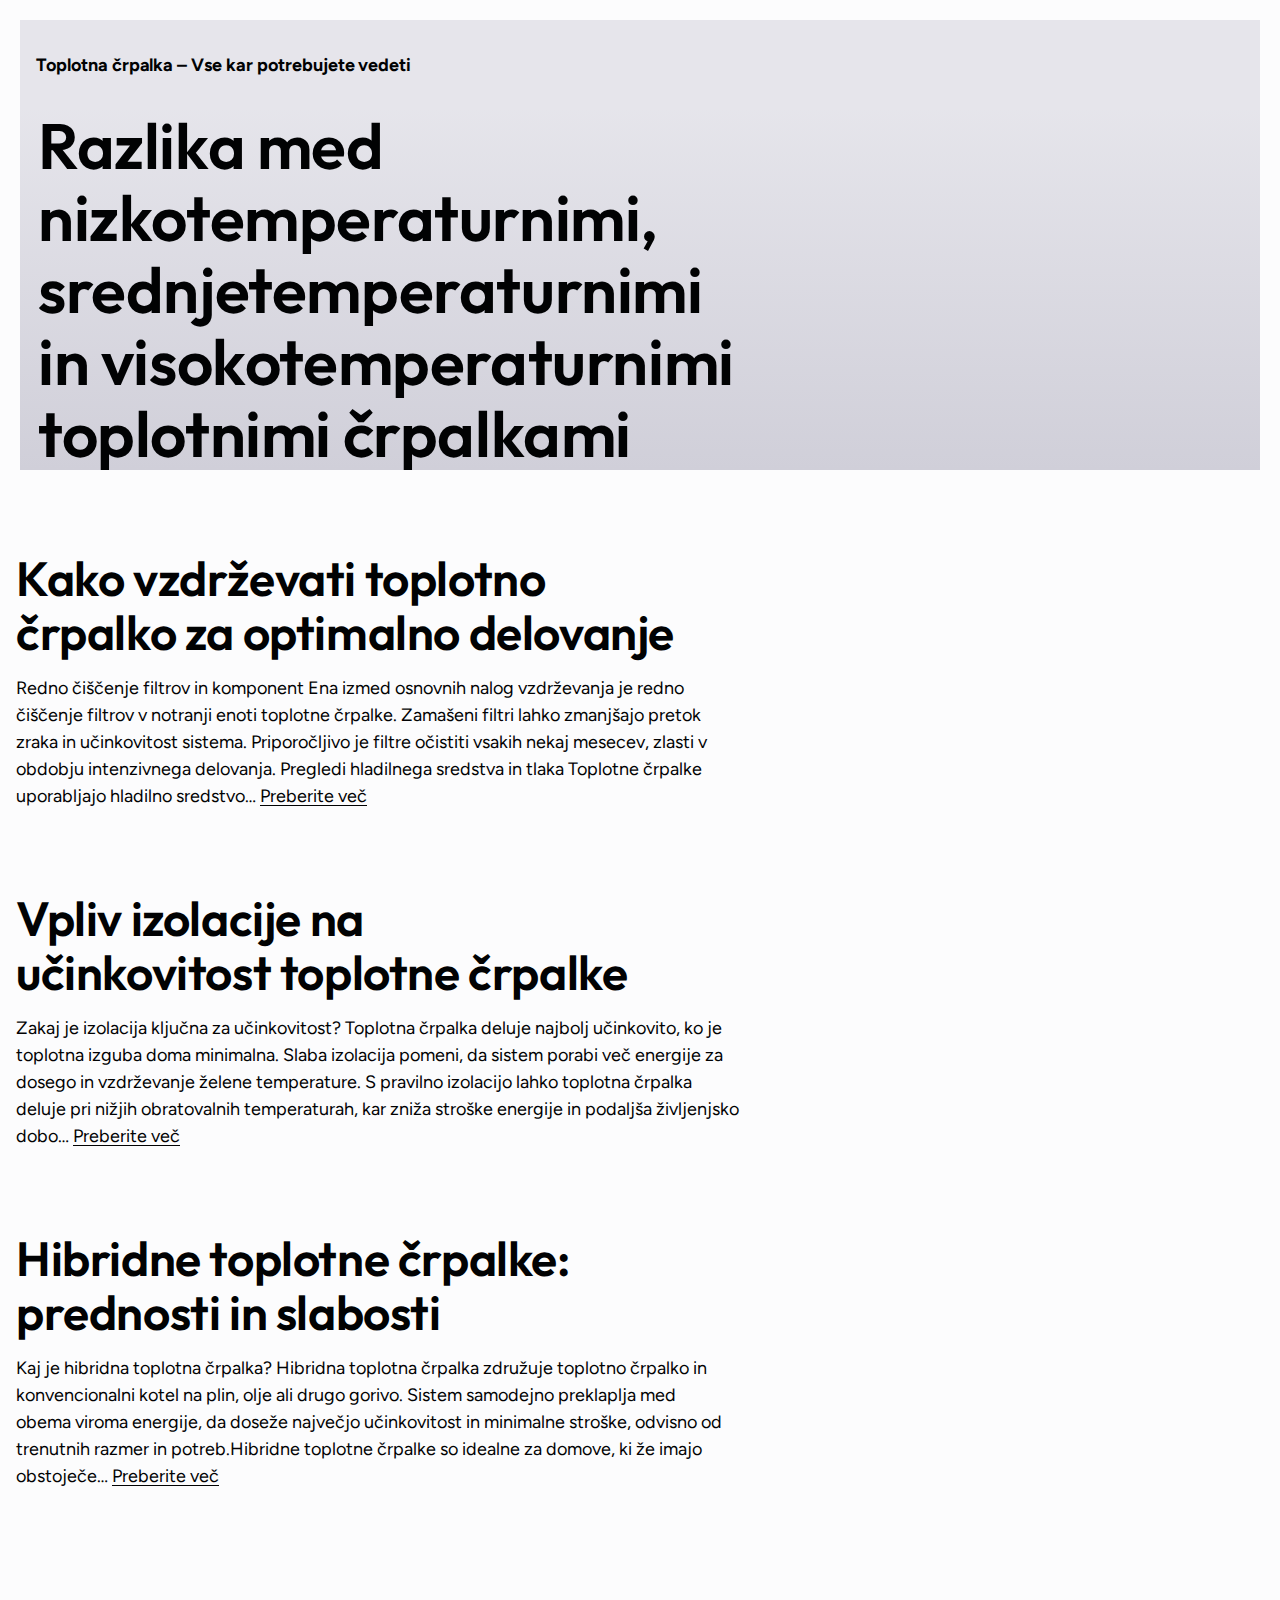
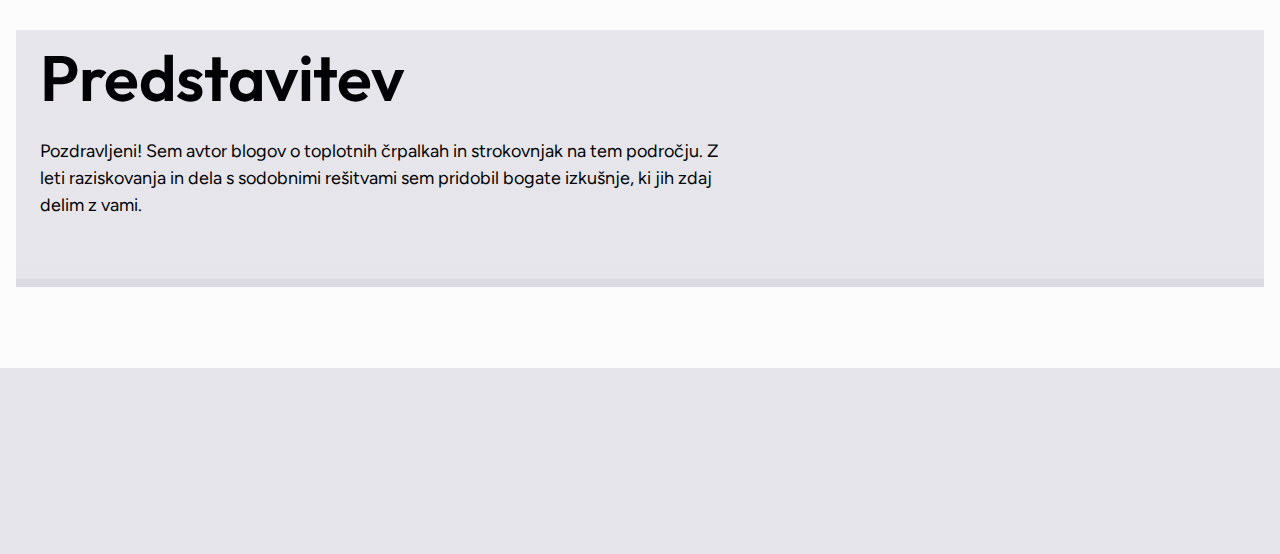
==== commit b6a2b81e: "Add files via upload" ====
--- a/index.html
+++ b/index.html
@@ -5,9 +5,9 @@
 	<meta name="viewport" content="width=device-width, initial-scale=1">
 <meta name="robots" content="max-image-preview:large">
 	<style>img:is([sizes="auto" i], [sizes^="auto," i]) { contain-intrinsic-size: 3000px 1500px }</style>
-	<title>Brez</title>
-<link rel="alternate" type="application/rss+xml" title="Brez &raquo; Feed" href="/feed/">
-<link rel="alternate" type="application/rss+xml" title="Brez &raquo; Comments Feed" href="/comments/feed/">
+	<title>Toplotna črpalka &#8211; Vse kar potrebujete vedeti</title>
+<link rel="alternate" type="application/rss+xml" title="Toplotna črpalka - Vse kar potrebujete vedeti &raquo; Feed" href="/feed/">
+<link rel="alternate" type="application/rss+xml" title="Toplotna črpalka - Vse kar potrebujete vedeti &raquo; Comments Feed" href="/comments/feed/">
 <script>
 window._wpemojiSettings = {"baseUrl":"https:\/\/s.w.org\/images\/core\/emoji\/15.0.3\/72x72\/","ext":".png","svgUrl":"https:\/\/s.w.org\/images\/core\/emoji\/15.0.3\/svg\/","svgExt":".svg","source":{"concatemoji":"\/wp-includes\/js\/wp-emoji-release.min.js?ver=6.7.1"}};
 /*! This file is auto-generated */
@@ -56,7 +56,7 @@
 :root :where(.wp-block-site-title){color: var(--wp--preset--color--contrast);font-size: var(--wp--preset--font-size--medium);font-style: normal;font-weight: 700;letter-spacing: -0.0025rem;line-height: 1;}
 :root :where(.wp-block-site-title a:where(:not(.wp-element-button))){color: var(--wp--preset--color--contrast);text-decoration: none;}
 :root :where(.wp-block-site-title a:where(:not(.wp-element-button)):hover){text-decoration: underline;}</style>
-<style id="core-block-supports-inline-css">.wp-container-core-group-is-layout-1{flex-wrap:nowrap;gap:var(--wp--preset--spacing--40);}.wp-container-core-navigation-is-layout-1{justify-content:flex-end;}.wp-container-core-group-is-layout-2{flex-wrap:nowrap;justify-content:space-between;}.wp-container-core-group-is-layout-3 > .alignfull{margin-right:calc(var(--wp--preset--spacing--40) * -1);margin-left:calc(var(--wp--preset--spacing--40) * -1);}.wp-elements-792f73397d25f2bd636ad1302e7aec44 h1, .wp-elements-792f73397d25f2bd636ad1302e7aec44 h2, .wp-elements-792f73397d25f2bd636ad1302e7aec44 h3, .wp-elements-792f73397d25f2bd636ad1302e7aec44 h4, .wp-elements-792f73397d25f2bd636ad1302e7aec44 h5, .wp-elements-792f73397d25f2bd636ad1302e7aec44 h6{color:var(--wp--preset--color--base);}.wp-container-core-group-is-layout-4{gap:var(--wp--preset--spacing--50);flex-direction:column;align-items:stretch;}.wp-container-core-columns-is-layout-1{flex-wrap:nowrap;gap:var(--wp--preset--spacing--50) 2em;}.wp-container-core-group-is-layout-5 > .alignfull{margin-right:calc(0px * -1);margin-left:calc(0px * -1);}.wp-container-core-group-is-layout-6{gap:1.2rem;flex-direction:column;align-items:flex-start;justify-content:space-between;}.wp-container-core-group-is-layout-7{gap:var(--wp--preset--spacing--40);flex-direction:column;align-items:stretch;}.wp-container-core-column-is-layout-4 > :where(:not(.alignleft):not(.alignright):not(.alignfull)){margin-left:0 !important;}.wp-container-core-columns-is-layout-2{flex-wrap:nowrap;gap:var(--wp--preset--spacing--30) 2em;}.wp-container-core-columns-is-layout-3{flex-wrap:nowrap;gap:var(--wp--preset--spacing--20) 2em;}.wp-container-core-group-is-layout-8{gap:1.2rem;flex-direction:column;align-items:flex-start;justify-content:space-between;}.wp-container-core-group-is-layout-9{gap:var(--wp--preset--spacing--40);flex-direction:column;align-items:stretch;}.wp-container-core-column-is-layout-10 > :where(:not(.alignleft):not(.alignright):not(.alignfull)){margin-left:0 !important;}.wp-container-core-columns-is-layout-4{flex-wrap:nowrap;gap:var(--wp--preset--spacing--30) 2em;}.wp-container-core-columns-is-layout-5{flex-wrap:nowrap;gap:var(--wp--preset--spacing--20) 2em;}.wp-container-core-group-is-layout-10{gap:1.2rem;flex-direction:column;align-items:flex-start;justify-content:space-between;}.wp-container-core-group-is-layout-11{gap:var(--wp--preset--spacing--40);flex-direction:column;align-items:stretch;}.wp-container-core-column-is-layout-16 > :where(:not(.alignleft):not(.alignright):not(.alignfull)){margin-left:0 !important;}.wp-container-core-columns-is-layout-6{flex-wrap:nowrap;gap:var(--wp--preset--spacing--30) 2em;}.wp-container-core-columns-is-layout-7{flex-wrap:nowrap;gap:var(--wp--preset--spacing--20) 2em;}.wp-container-core-post-template-is-layout-2 > *{margin-block-start:0;margin-block-end:0;}.wp-container-core-post-template-is-layout-2 > * + *{margin-block-start:var(--wp--preset--spacing--80);margin-block-end:0;}.wp-container-content-1{flex-grow:1;}.wp-container-core-group-is-layout-13{gap:var(--wp--preset--spacing--50);flex-direction:column;align-items:flex-start;justify-content:flex-start;}.wp-container-core-column-is-layout-22 > :where(:not(.alignleft):not(.alignright):not(.alignfull)){margin-left:0 !important;}.wp-container-core-column-is-layout-23 > :where(:not(.alignleft):not(.alignright):not(.alignfull)){margin-left:0 !important;}.wp-container-core-columns-is-layout-8{flex-wrap:nowrap;gap:var(--wp--preset--spacing--40) 2em;}.wp-container-core-group-is-layout-15 > *{margin-block-start:0;margin-block-end:0;}.wp-container-core-group-is-layout-15 > * + *{margin-block-start:var(--wp--preset--spacing--80);margin-block-end:0;}.wp-elements-0bb33927d8f34394c34897ac63196ee3 a:where(:not(.wp-element-button)){color:var(--wp--preset--color--contrast);}.wp-container-core-group-is-layout-16{flex-direction:column;align-items:stretch;}.wp-container-core-group-is-layout-17{flex-direction:column;align-items:flex-start;}.wp-container-core-columns-is-layout-9{flex-wrap:nowrap;}.wp-container-core-group-is-layout-18 > .alignfull{margin-right:calc(0px * -1);margin-left:calc(0px * -1);}.wp-container-core-group-is-layout-18 > :where(:not(.alignleft):not(.alignright):not(.alignfull)){margin-left:0 !important;}.wp-container-core-group-is-layout-18 > *{margin-block-start:0;margin-block-end:0;}.wp-container-core-group-is-layout-18 > * + *{margin-block-start:var(--wp--preset--spacing--80);margin-block-end:0;}.wp-container-core-group-is-layout-19 > .alignfull{margin-right:calc(1rem * -1);margin-left:calc(1rem * -1);}</style>
+<style id="core-block-supports-inline-css">.wp-container-core-group-is-layout-1{flex-wrap:nowrap;gap:var(--wp--preset--spacing--40);}.wp-container-core-navigation-is-layout-1{justify-content:flex-end;}.wp-container-core-group-is-layout-2{flex-wrap:nowrap;justify-content:space-between;}.wp-container-core-group-is-layout-3 > .alignfull{margin-right:calc(var(--wp--preset--spacing--40) * -1);margin-left:calc(var(--wp--preset--spacing--40) * -1);}.wp-elements-792f73397d25f2bd636ad1302e7aec44 h1, .wp-elements-792f73397d25f2bd636ad1302e7aec44 h2, .wp-elements-792f73397d25f2bd636ad1302e7aec44 h3, .wp-elements-792f73397d25f2bd636ad1302e7aec44 h4, .wp-elements-792f73397d25f2bd636ad1302e7aec44 h5, .wp-elements-792f73397d25f2bd636ad1302e7aec44 h6{color:var(--wp--preset--color--base);}.wp-container-core-group-is-layout-4{gap:var(--wp--preset--spacing--50);flex-direction:column;align-items:stretch;}.wp-container-core-columns-is-layout-1{flex-wrap:nowrap;gap:var(--wp--preset--spacing--50) 2em;}.wp-container-core-group-is-layout-5 > .alignfull{margin-right:calc(0px * -1);margin-left:calc(0px * -1);}.wp-container-core-group-is-layout-6{gap:1.2rem;flex-direction:column;align-items:flex-start;justify-content:space-between;}.wp-container-core-group-is-layout-7{gap:var(--wp--preset--spacing--40);flex-direction:column;align-items:stretch;}.wp-container-core-column-is-layout-4 > :where(:not(.alignleft):not(.alignright):not(.alignfull)){margin-left:0 !important;}.wp-container-core-columns-is-layout-2{flex-wrap:nowrap;gap:var(--wp--preset--spacing--30) 2em;}.wp-container-core-columns-is-layout-3{flex-wrap:nowrap;gap:var(--wp--preset--spacing--20) 2em;}.wp-container-core-group-is-layout-8{gap:1.2rem;flex-direction:column;align-items:flex-start;justify-content:space-between;}.wp-container-core-group-is-layout-9{gap:var(--wp--preset--spacing--40);flex-direction:column;align-items:stretch;}.wp-container-core-column-is-layout-10 > :where(:not(.alignleft):not(.alignright):not(.alignfull)){margin-left:0 !important;}.wp-container-core-columns-is-layout-4{flex-wrap:nowrap;gap:var(--wp--preset--spacing--30) 2em;}.wp-container-core-columns-is-layout-5{flex-wrap:nowrap;gap:var(--wp--preset--spacing--20) 2em;}.wp-container-core-group-is-layout-10{gap:1.2rem;flex-direction:column;align-items:flex-start;justify-content:space-between;}.wp-container-core-group-is-layout-11{gap:var(--wp--preset--spacing--40);flex-direction:column;align-items:stretch;}.wp-container-core-column-is-layout-16 > :where(:not(.alignleft):not(.alignright):not(.alignfull)){margin-left:0 !important;}.wp-container-core-columns-is-layout-6{flex-wrap:nowrap;gap:var(--wp--preset--spacing--30) 2em;}.wp-container-core-columns-is-layout-7{flex-wrap:nowrap;gap:var(--wp--preset--spacing--20) 2em;}.wp-container-core-post-template-is-layout-2 > *{margin-block-start:0;margin-block-end:0;}.wp-container-core-post-template-is-layout-2 > * + *{margin-block-start:var(--wp--preset--spacing--80);margin-block-end:0;}.wp-container-content-1{flex-grow:1;}.wp-container-core-group-is-layout-13{gap:var(--wp--preset--spacing--50);flex-direction:column;align-items:flex-start;justify-content:flex-start;}.wp-container-core-column-is-layout-22 > :where(:not(.alignleft):not(.alignright):not(.alignfull)){margin-left:0 !important;}.wp-container-core-column-is-layout-23 > :where(:not(.alignleft):not(.alignright):not(.alignfull)){margin-left:0 !important;}.wp-container-core-columns-is-layout-8{flex-wrap:nowrap;gap:var(--wp--preset--spacing--40) 2em;}.wp-container-core-group-is-layout-15 > *{margin-block-start:0;margin-block-end:0;}.wp-container-core-group-is-layout-15 > * + *{margin-block-start:var(--wp--preset--spacing--80);margin-block-end:0;}.wp-elements-7ea4fb8cf56c7486c8b5d0d97c87dad6 a:where(:not(.wp-element-button)){color:var(--wp--preset--color--contrast);}.wp-container-core-group-is-layout-16{flex-direction:column;align-items:flex-start;}.wp-container-core-columns-is-layout-9{flex-wrap:nowrap;}.wp-container-core-group-is-layout-17 > .alignfull{margin-right:calc(0px * -1);margin-left:calc(0px * -1);}.wp-container-core-group-is-layout-17 > :where(:not(.alignleft):not(.alignright):not(.alignfull)){margin-left:0 !important;}.wp-container-core-group-is-layout-17 > *{margin-block-start:0;margin-block-end:0;}.wp-container-core-group-is-layout-17 > * + *{margin-block-start:var(--wp--preset--spacing--80);margin-block-end:0;}.wp-container-core-group-is-layout-18 > .alignfull{margin-right:calc(1rem * -1);margin-left:calc(1rem * -1);}</style>
 <style id="wp-block-template-skip-link-inline-css">.skip-link.screen-reader-text {
 			border: 0;
 			clip: rect(1px,1px,1px,1px);
@@ -129,7 +129,7 @@
 <div class="wp-block-group alignwide is-content-justification-space-between is-nowrap is-layout-flex wp-container-core-group-is-layout-2 wp-block-group-is-layout-flex">
 <div class="wp-block-group is-nowrap is-layout-flex wp-container-core-group-is-layout-1 wp-block-group-is-layout-flex">
 
-<p class="wp-block-site-title"><a target="_self" rel="home" aria-current="page">Brez</a></p>
+<p class="wp-block-site-title"><a target="_self" rel="home" aria-current="page">Toplotna črpalka &#8211; Vse kar potrebujete vedeti</a></p>
 </div>
 
 
@@ -317,31 +317,11 @@
 
 
 <footer class="wp-block-template-part">
-<div class="wp-block-group has-contrast-color has-quaternary-background-color has-text-color has-background has-link-color wp-elements-0bb33927d8f34394c34897ac63196ee3 has-global-padding is-layout-constrained wp-container-core-group-is-layout-19 wp-block-group-is-layout-constrained" style="margin-top:0;margin-bottom:0;padding-right:1rem;padding-left:1rem">
-<div class="wp-block-group alignwide has-global-padding is-content-justification-left is-layout-constrained wp-container-core-group-is-layout-18 wp-block-group-is-layout-constrained" style="padding-top:var(--wp--preset--spacing--80);padding-right:0;padding-bottom:var(--wp--preset--spacing--80);padding-left:0">
+<div class="wp-block-group has-contrast-color has-quaternary-background-color has-text-color has-background has-link-color wp-elements-7ea4fb8cf56c7486c8b5d0d97c87dad6 has-global-padding is-layout-constrained wp-container-core-group-is-layout-18 wp-block-group-is-layout-constrained" style="margin-top:0;margin-bottom:0;padding-right:1rem;padding-left:1rem">
+<div class="wp-block-group alignwide has-global-padding is-content-justification-left is-layout-constrained wp-container-core-group-is-layout-17 wp-block-group-is-layout-constrained" style="padding-top:var(--wp--preset--spacing--80);padding-right:0;padding-bottom:var(--wp--preset--spacing--80);padding-left:0">
 <div class="wp-block-columns alignwide is-layout-flex wp-container-core-columns-is-layout-9 wp-block-columns-is-layout-flex">
 <div class="wp-block-column is-layout-flow wp-block-column-is-layout-flow" style="flex-basis:61.66%">
-<div class="wp-block-group is-vertical is-layout-flex wp-container-core-group-is-layout-17 wp-block-group-is-layout-flex" style="padding-bottom:1.5rem">
-<h3 class="wp-block-heading has-barlow-font-family has-x-small-font-size" style="letter-spacing:0.025rem;text-transform:uppercase">O spletni strani</h3>
-
-
-
-<div class="wp-block-group is-vertical is-content-justification-stretch is-layout-flex wp-container-core-group-is-layout-16 wp-block-group-is-layout-flex">
-<p></p>
-
-
-
-<p>Na svojih blogih se osredotočam na razumevanje, delovanje in prednosti toplotnih črpalk. Pišem o različnih vrstah, kot so nizko-, srednje- in visokotemperaturne toplotne črpalke, pa tudi o njihovih prilagodljivih možnostih, kot so sistemi zrak-voda, zemlja-voda ter hibridne toplotne črpalke. Z vami delim tudi nasvete o izbiri najustreznejše črpalke za vaš dom, energetski učinkovitosti, vzdrževanju ter o tem, kako lahko kombinacija s sončnimi kolektorji dodatno izboljša zmogljivost in prihranke.</p>
-
-
-
-<p>Moj cilj je ponuditi jasne, uporabne in strokovne informacije, ki vam bodo pomagale razumeti, zakaj so toplotne črpalke ključni korak k trajnostni prihodnosti. S svojimi članki vas želim opolnomočiti, da sprejmete najboljše odločitve za ogrevanje, hlajenje in pripravo tople vode v vašem domu.</p>
-
-
-
-<p>Hvala, ker spremljate moje vsebine. Skupaj ustvarjamo energetsko učinkovitejši in prijetnejši svet!</p>
-</div>
-</div>
+<div class="wp-block-group is-vertical is-layout-flex wp-container-core-group-is-layout-16 wp-block-group-is-layout-flex" style="padding-bottom:1.5rem"></div>
 </div>
 
 
